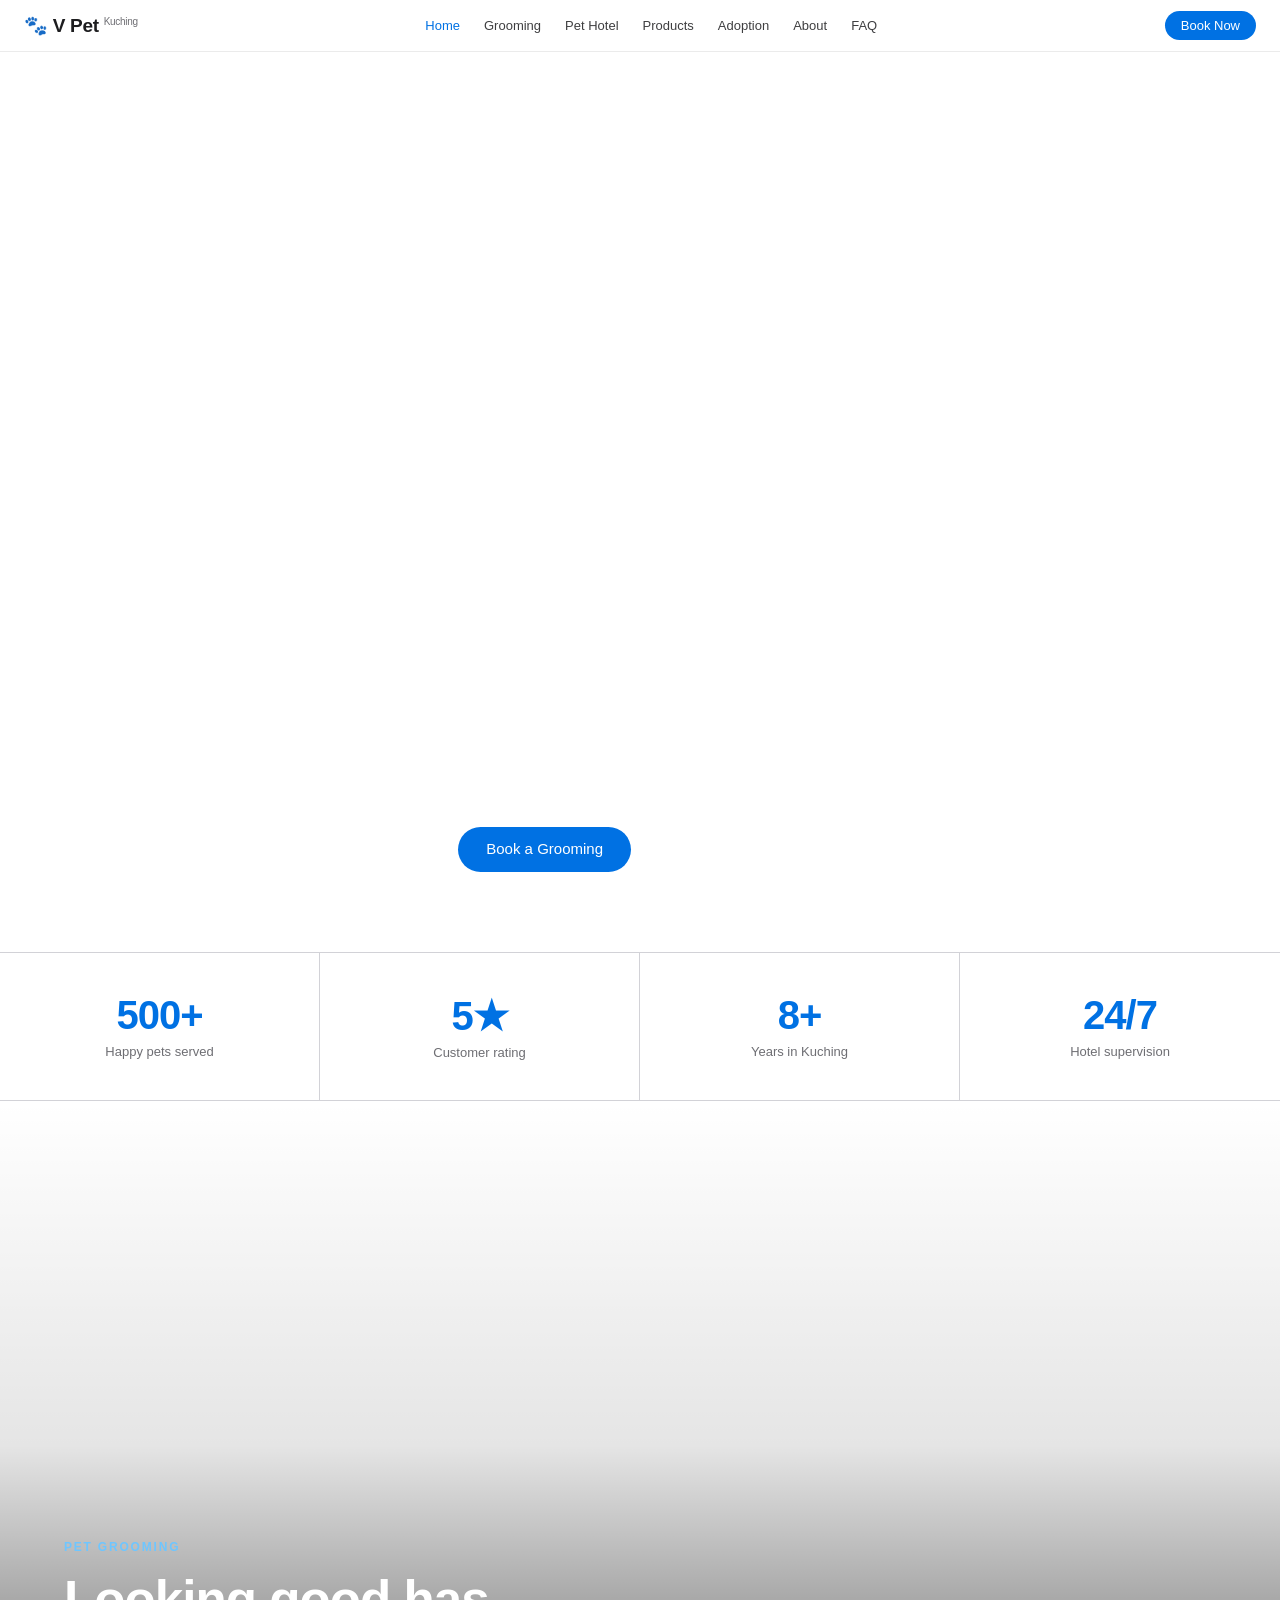
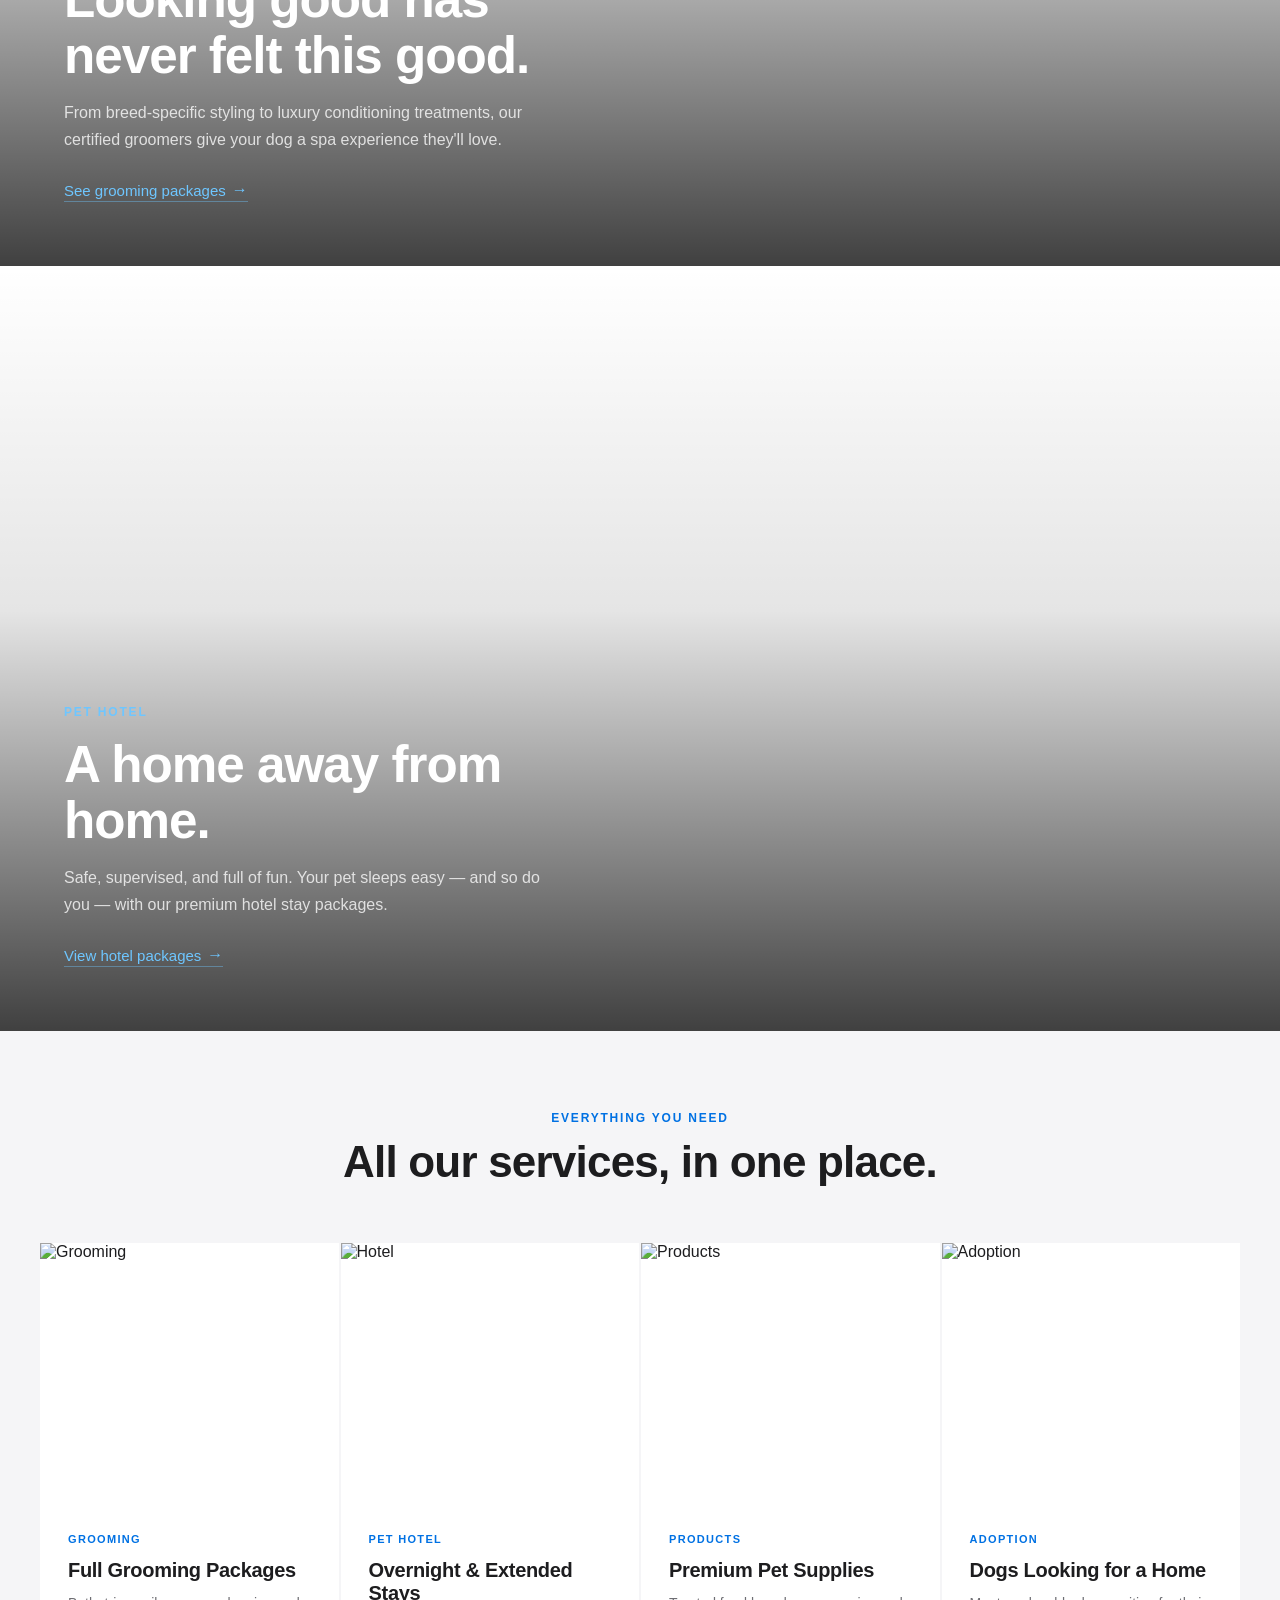
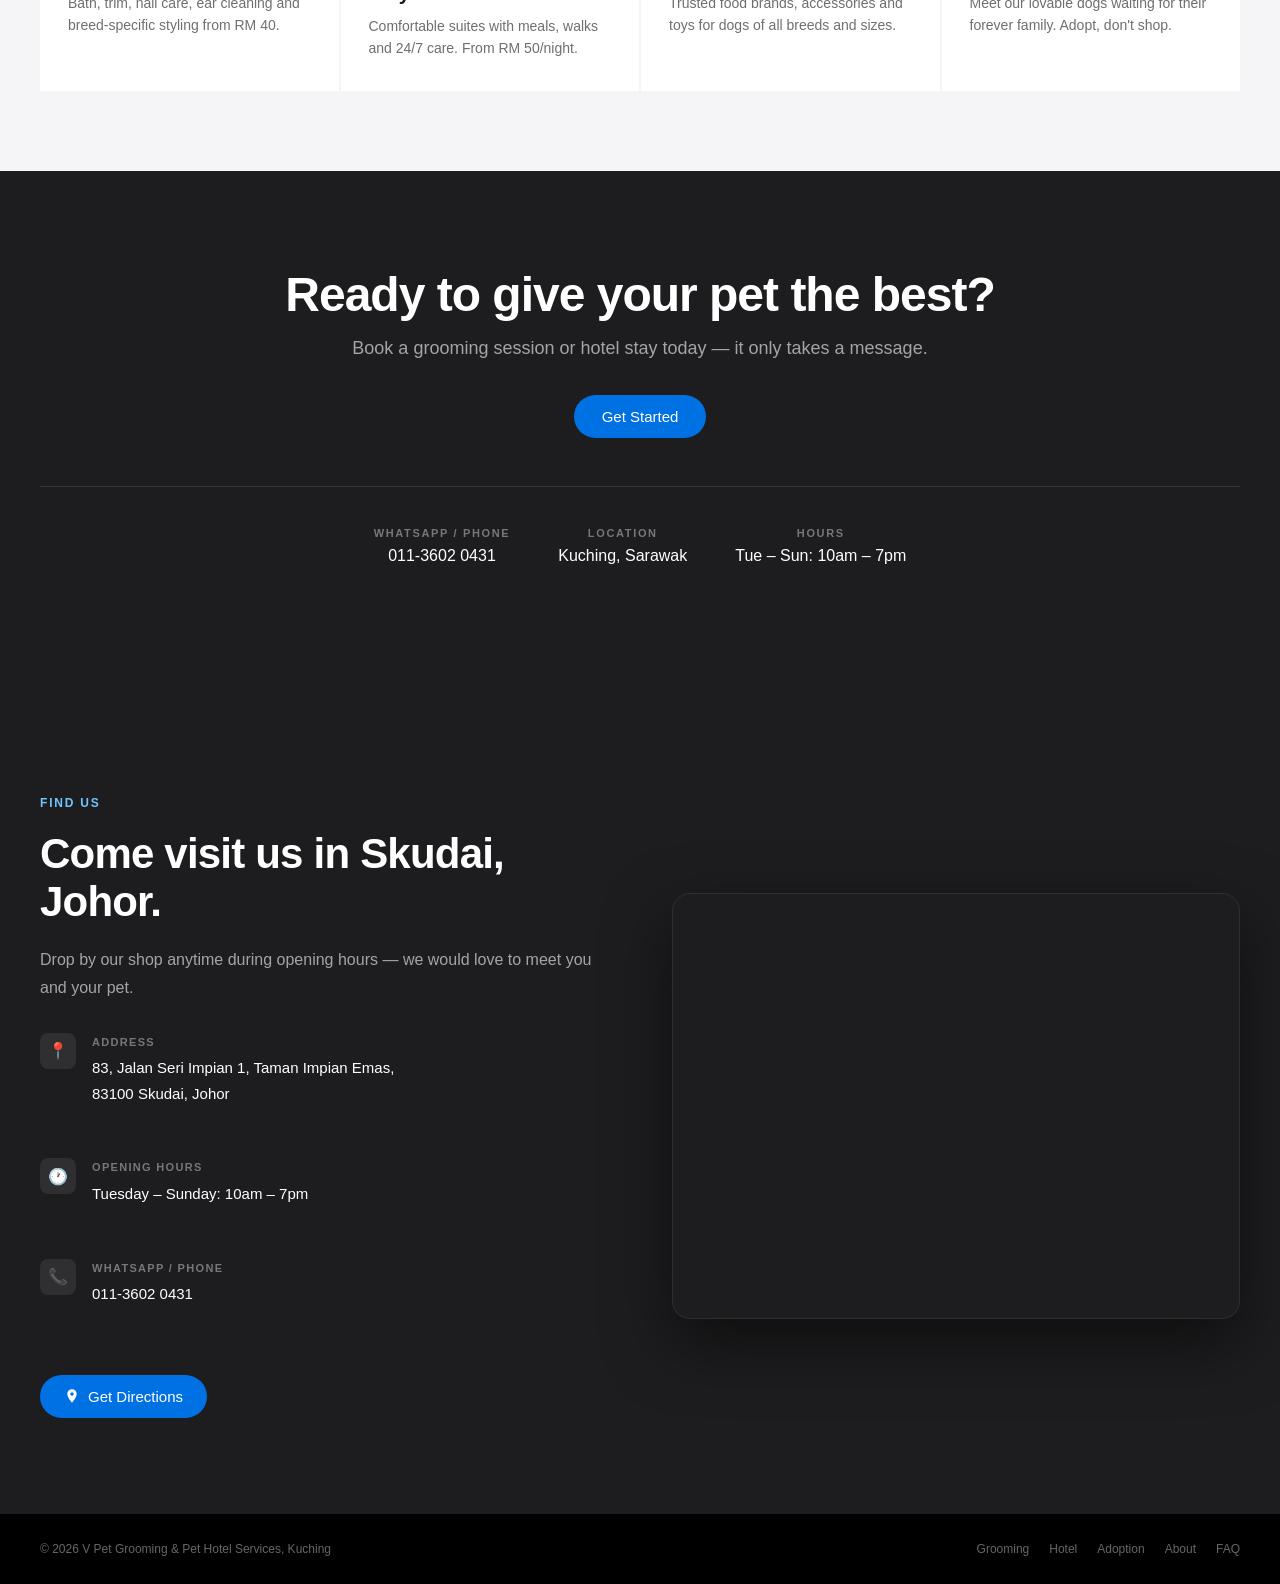
==== index.html @ 7e73fe81 "Website" ====
<!DOCTYPE html>
<html lang="en">
<head>
  <meta charset="UTF-8" />
  <meta name="viewport" content="width=device-width, initial-scale=1.0" />
  <title>V Pet — Grooming & Pet Hotel Services</title>
  <link rel="stylesheet" href="style.css" />
</head>
<body>

  <nav class="nav">
    <a href="index.html" class="nav-logo">🐾 V Pet <sup>Kuching</sup></a>
    <ul class="nav-links">
      <li><a href="index.html" class="active">Home</a></li>
      <li><a href="grooming.html">Grooming</a></li>
      <li><a href="hotel.html">Pet Hotel</a></li>
      <li><a href="products.html">Products</a></li>
      <li><a href="adoption.html">Adoption</a></li>
      <li><a href="about.html">About</a></li>
      <li><a href="faq.html">FAQ</a></li>
    </ul>
    <a href="grooming.html" class="nav-cta">Book Now</a>
    <button class="hamburger" id="hamburger" aria-label="Toggle menu" aria-expanded="false">
      <span></span><span></span><span></span>
    </button>
  </nav>

  <!-- HERO -->
  <section class="hero">
    <div class="hero-bg" style="background-image: url('https://images.unsplash.com/photo-1587300003388-59208cc962cb?w=1800&auto=format&fit=crop');"></div>
    <div class="hero-content">
      <p class="hero-eyebrow">V Pet Grooming & Pet Hotel — Kuching</p>
      <h1>Your Pet Deserves the Very Best.</h1>
      <p>Professional grooming, cozy hotel stays, and genuine love — all under one roof in Kuching, Sarawak.</p>
      <div class="hero-actions">
        <a href="grooming.html" class="btn-primary">Book a Grooming</a>
        <a href="hotel.html" class="btn-ghost">Explore Pet Hotel</a>
      </div>
    </div>
  </section>

  <!-- STATS -->
  <div class="stats">
    <div class="stat"><div class="stat-number">500+</div><div class="stat-label">Happy pets served</div></div>
    <div class="stat"><div class="stat-number">5★</div><div class="stat-label">Customer rating</div></div>
    <div class="stat"><div class="stat-number">8+</div><div class="stat-label">Years in Kuching</div></div>
    <div class="stat"><div class="stat-number">24/7</div><div class="stat-label">Hotel supervision</div></div>
  </div>

  <!-- BILLBOARD: Grooming -->
  <div class="billboard">
    <div class="billboard-bg" style="background-image: url('https://images.unsplash.com/photo-1583511655826-05700d52f4d9?w=1600&auto=format&fit=crop');"></div>
    <div class="billboard-overlay"></div>
    <div class="billboard-content">
      <p class="eyebrow">Pet Grooming</p>
      <h2>Looking good has never felt this good.</h2>
      <p>From breed-specific styling to luxury conditioning treatments, our certified groomers give your dog a spa experience they'll love.</p>
      <a href="grooming.html" class="btn-link">See grooming packages</a>
    </div>
  </div>

  <!-- BILLBOARD: Hotel -->
  <div class="billboard">
    <div class="billboard-bg" style="background-image: url('https://images.unsplash.com/photo-1548199973-03cce0bbc87b?w=1600&auto=format&fit=crop'); background-position: right center;"></div>
    <div class="billboard-overlay"></div>
    <div class="billboard-content">
      <p class="eyebrow">Pet Hotel</p>
      <h2>A home away from home.</h2>
      <p>Safe, supervised, and full of fun. Your pet sleeps easy — and so do you — with our premium hotel stay packages.</p>
      <a href="hotel.html" class="btn-link">View hotel packages</a>
    </div>
  </div>

  <!-- SERVICES TILES -->
  <div class="tile-section">
    <div class="tile-header">
      <p class="eyebrow">Everything You Need</p>
      <h2>All our services, in one place.</h2>
    </div>
    <div class="tile-grid max-w">
      <a href="grooming.html" class="tile">
        <img src="https://images.unsplash.com/photo-1596492784531-6e6eb5ea9993?w=600&auto=format&fit=crop" alt="Grooming" />
        <div class="tile-body">
          <p class="tag">Grooming</p>
          <h3>Full Grooming Packages</h3>
          <p>Bath, trim, nail care, ear cleaning and breed-specific styling from RM 40.</p>
        </div>
      </a>
      <a href="hotel.html" class="tile">
        <img src="https://images.unsplash.com/photo-1560743641-3914f2c45636?w=600&auto=format&fit=crop" alt="Hotel" />
        <div class="tile-body">
          <p class="tag">Pet Hotel</p>
          <h3>Overnight & Extended Stays</h3>
          <p>Comfortable suites with meals, walks and 24/7 care. From RM 50/night.</p>
        </div>
      </a>
      <a href="products.html" class="tile">
        <img src="https://images.unsplash.com/photo-1601758124510-52d02ddb7cbd?w=600&auto=format&fit=crop" alt="Products" />
        <div class="tile-body">
          <p class="tag">Products</p>
          <h3>Premium Pet Supplies</h3>
          <p>Trusted food brands, accessories and toys for dogs of all breeds and sizes.</p>
        </div>
      </a>
      <a href="adoption.html" class="tile">
        <img src="https://images.unsplash.com/photo-1518717758536-85ae29035b6d?w=600&auto=format&fit=crop" alt="Adoption" />
        <div class="tile-body">
          <p class="tag">Adoption</p>
          <h3>Dogs Looking for a Home</h3>
          <p>Meet our lovable dogs waiting for their forever family. Adopt, don't shop.</p>
        </div>
      </a>
    </div>
  </div>

  <!-- CTA -->
  <div class="cta-section">
    <h2>Ready to give your pet the best?</h2>
    <p>Book a grooming session or hotel stay today — it only takes a message.</p>
    <a href="grooming.html" class="btn-primary">Get Started</a>
    <div class="contact-row">
      <div class="contact-item"><p class="label">WhatsApp / Phone</p><p class="value">011-3602 0431</p></div>
      <div class="contact-item"><p class="label">Location</p><p class="value">Kuching, Sarawak</p></div>
      <div class="contact-item"><p class="label">Hours</p><p class="value">Tue – Sun: 10am – 7pm</p></div>
    </div>
  </div>

  <!-- LOCATION -->
  <section class="location-section">
    <div class="location-inner">
      <div class="location-text">
        <p class="eyebrow">Find Us</p>
        <h2>Come visit us in Skudai, Johor.</h2>
        <p>Drop by our shop anytime during opening hours — we would love to meet you and your pet.</p>
        <div class="location-details">
          <div class="location-detail">
            <div class="detail-icon">📍</div>
            <div>
              <p class="detail-label">Address</p>
              <p class="detail-value">83, Jalan Seri Impian 1, Taman Impian Emas,<br>83100 Skudai, Johor</p>
            </div>
          </div>
          <div class="location-detail">
            <div class="detail-icon">🕐</div>
            <div>
              <p class="detail-label">Opening Hours</p>
              <p class="detail-value">Tuesday – Sunday: 10am – 7pm</p>
            </div>
          </div>
          <div class="location-detail">
            <div class="detail-icon">📞</div>
            <div>
              <p class="detail-label">WhatsApp / Phone</p>
              <p class="detail-value">011-3602 0431</p>
            </div>
          </div>
        </div>
        <a href="https://www.google.com/maps/dir/?api=1&destination=83+Jalan+Seri+Impian+1+Taman+Impian+Emas+83100+Skudai+Johor" target="_blank" class="directions-btn">
          <svg viewBox="0 0 24 24" xmlns="http://www.w3.org/2000/svg"><path d="M12 2C8.13 2 5 5.13 5 9c0 5.25 7 13 7 13s7-7.75 7-13c0-3.87-3.13-7-7-7zm0 9.5c-1.38 0-2.5-1.12-2.5-2.5s1.12-2.5 2.5-2.5 2.5 1.12 2.5 2.5-1.12 2.5-2.5 2.5z"/></svg>
          Get Directions
        </a>
      </div>
      <div class="map-container">
        <iframe
          src="https://maps.google.com/maps?q=83+Jalan+Seri+Impian+1,+Taman+Impian+Emas,+83100+Skudai,+Johor&output=embed&z=16"
          allowfullscreen
          loading="lazy"
          referrerpolicy="no-referrer-when-downgrade"
          title="V Pet location map">
        </iframe>
      </div>
    </div>
  </section>


  <footer>
    <p>© 2026 V Pet Grooming & Pet Hotel Services, Kuching</p>
    <div class="footer-links">
      <a href="grooming.html">Grooming</a>
      <a href="hotel.html">Hotel</a>
      <a href="adoption.html">Adoption</a>
      <a href="about.html">About</a>
      <a href="faq.html">FAQ</a>
    </div>
  </footer>


  <!-- Mobile Menu -->
  <div class="mobile-menu" id="mobileMenu">
    <a href="index.html" class="active">Home</a>
    <a href="grooming.html">Grooming</a>
    <a href="hotel.html">Pet Hotel</a>
    <a href="products.html">Products</a>
    <a href="adoption.html">Adoption</a>
    <a href="about.html">About</a>
    <a href="faq.html">FAQ</a>
    <a href="https://wa.me/601136020431" target="_blank" class="mobile-cta">Book Now</a>
  </div>

  <script>
    const hamburger = document.getElementById("hamburger");
    const mobileMenu = document.getElementById("mobileMenu");
    hamburger.addEventListener("click", () => {
      const isOpen = mobileMenu.classList.toggle("open");
      hamburger.classList.toggle("open");
      hamburger.setAttribute("aria-expanded", isOpen);
      document.body.style.overflow = isOpen ? "hidden" : "";
    });
    // Close on link click
    mobileMenu.querySelectorAll("a").forEach(link => {
      link.addEventListener("click", () => {
        mobileMenu.classList.remove("open");
        hamburger.classList.remove("open");
        hamburger.setAttribute("aria-expanded", false);
        document.body.style.overflow = "";
      });
    });
  </script>
</body>
</html>
---- style.css ----
/* ── Reset & Base ── */
*, *::before, *::after { margin: 0; padding: 0; box-sizing: border-box; }

:root {
  --black:   #1D1D1F;
  --white:   #FFFFFF;
  --grey:    #6E6E73;
  --light:   #F5F5F7;
  --blue:    #0071E3;
  --blue-dk: #0077ED;
  --border:  #D2D2D7;
  --font: -apple-system, BlinkMacSystemFont, 'SF Pro Display', 'Segoe UI', sans-serif;
}

html { scroll-behavior: smooth; }

body {
  font-family: var(--font);
  color: var(--black);
  background: var(--white);
  -webkit-font-smoothing: antialiased;
}

img { display: block; width: 100%; }
a { text-decoration: none; color: inherit; }

/* ── Navbar ── */
.nav {
  position: sticky; top: 0; z-index: 200;
  height: 52px;
  background: rgba(255,255,255,0.85);
  backdrop-filter: saturate(180%) blur(20px);
  -webkit-backdrop-filter: saturate(180%) blur(20px);
  border-bottom: 1px solid rgba(0,0,0,0.08);
  display: flex; align-items: center; justify-content: space-between;
  padding: 0 24px;
}
.nav-logo {
  font-size: 19px; font-weight: 600; letter-spacing: -0.3px;
  color: var(--black);
}
.nav-logo sup { font-size: 10px; font-weight: 400; color: var(--grey); vertical-align: super; }
.nav-links { display: flex; gap: 0; list-style: none; }
.nav-links a {
  font-size: 13px; color: var(--black); padding: 0 12px; height: 52px;
  display: flex; align-items: center; opacity: 0.85;
  transition: opacity 0.15s;
}
.nav-links a:hover { opacity: 1; }
.nav-links a.active { color: var(--blue); opacity: 1; }
.nav-cta {
  font-size: 13px; background: var(--blue); color: white;
  padding: 7px 16px; border-radius: 20px; font-weight: 500;
  transition: background 0.2s;
}
.nav-cta:hover { background: var(--blue-dk); }

/* ── Hero ── */
.hero {
  position: relative; height: 100vh; min-height: 600px;
  display: flex; flex-direction: column;
  align-items: center; justify-content: flex-end;
  text-align: center; overflow: hidden;
  padding-bottom: 80px;
}
.hero-bg {
  position: absolute; inset: 0;
  background-size: cover; background-position: center;
  filter: brightness(0.42);
  transition: transform 8s ease;
}
.hero:hover .hero-bg { transform: scale(1.03); }
.hero-content { position: relative; z-index: 2; max-width: 800px; padding: 0 24px; }
.hero-eyebrow {
  font-size: 13px; font-weight: 600; letter-spacing: 0.12em;
  text-transform: uppercase; color: #6EC6FF; margin-bottom: 18px;
}
.hero h1 {
  font-size: clamp(40px, 6vw, 72px);
  font-weight: 700; letter-spacing: -1.5px; line-height: 1.05;
  color: white; margin-bottom: 18px;
}
.hero p {
  font-size: clamp(16px, 2vw, 21px); color: rgba(255,255,255,0.75);
  line-height: 1.5; margin-bottom: 36px; font-weight: 300;
}
.hero-actions { display: flex; gap: 16px; justify-content: center; flex-wrap: wrap; }
.btn-primary {
  font-size: 15px; font-weight: 500;
  background: var(--blue); color: white;
  padding: 13px 28px; border-radius: 30px;
  transition: background 0.2s, transform 0.15s;
  display: inline-block;
}
.btn-primary:hover { background: var(--blue-dk); transform: scale(1.02); }
.btn-ghost {
  font-size: 15px; font-weight: 500;
  background: rgba(255,255,255,0.15);
  backdrop-filter: blur(10px);
  border: 1px solid rgba(255,255,255,0.3);
  color: white; padding: 13px 28px; border-radius: 30px;
  transition: background 0.2s;
  display: inline-block;
}
.btn-ghost:hover { background: rgba(255,255,255,0.25); }

/* ── Billboard sections (Apple-style full-bleed feature) ── */
.billboard {
  position: relative; height: 85vh; min-height: 520px;
  display: flex; align-items: flex-end;
  overflow: hidden;
}
.billboard-bg {
  position: absolute; inset: 0;
  background-size: cover; background-position: center;
}
.billboard-overlay {
  position: absolute; inset: 0;
  background: linear-gradient(to top, rgba(0,0,0,0.75) 0%, rgba(0,0,0,0.1) 55%, transparent 100%);
}
.billboard-content {
  position: relative; z-index: 2;
  padding: 64px 64px; color: white; max-width: 620px;
}
.billboard-content .eyebrow {
  font-size: 12px; font-weight: 600; letter-spacing: 0.15em;
  text-transform: uppercase; color: #6EC6FF; margin-bottom: 14px;
}
.billboard-content h2 {
  font-size: clamp(32px, 4vw, 52px);
  font-weight: 700; letter-spacing: -1px; line-height: 1.1;
  margin-bottom: 16px;
}
.billboard-content p {
  font-size: 16px; color: rgba(255,255,255,0.78);
  line-height: 1.65; margin-bottom: 28px; font-weight: 300;
}
.btn-link {
  font-size: 15px; color: #6EC6FF; font-weight: 500;
  display: inline-flex; align-items: center; gap: 6px;
  border-bottom: 1px solid rgba(110,198,255,0.4);
  padding-bottom: 2px;
  transition: color 0.15s;
}
.btn-link:hover { color: white; border-color: rgba(255,255,255,0.5); }
.btn-link::after { content: '→'; font-size: 16px; }

/* ── Stat strip ── */
.stats {
  display: grid; grid-template-columns: repeat(4, 1fr);
  border-top: 1px solid var(--border);
  border-bottom: 1px solid var(--border);
}
.stat {
  padding: 40px 24px; text-align: center;
  border-right: 1px solid var(--border);
}
.stat:last-child { border-right: none; }
.stat-number {
  font-size: 40px; font-weight: 700; letter-spacing: -1px;
  color: var(--blue); margin-bottom: 6px;
}
.stat-label { font-size: 13px; color: var(--grey); }

/* ── Services tiled grid ── */
.tile-section { background: var(--light); padding: 80px 24px; }
.tile-header { text-align: center; margin-bottom: 56px; }
.tile-header .eyebrow {
  font-size: 12px; font-weight: 600; letter-spacing: 0.15em;
  text-transform: uppercase; color: var(--blue); margin-bottom: 12px;
}
.tile-header h2 {
  font-size: clamp(28px, 4vw, 44px); font-weight: 700;
  letter-spacing: -0.8px; color: var(--black);
}
.tile-grid {
  display: grid;
  grid-template-columns: repeat(auto-fit, minmax(260px, 1fr));
  gap: 2px; max-width: 1200px; margin: 0 auto;
}
.tile {
  background: var(--white); overflow: hidden;
  transition: transform 0.25s; cursor: pointer;
  display: block; color: inherit;
}
.tile:hover { transform: scale(1.01); z-index: 2; position: relative; }
.tile img { height: 260px; object-fit: cover; }
.tile-body { padding: 28px 28px 32px; }
.tile-body .tag {
  font-size: 11px; font-weight: 600; letter-spacing: 0.12em;
  text-transform: uppercase; color: var(--blue); margin-bottom: 10px;
}
.tile-body h3 {
  font-size: 20px; font-weight: 600; letter-spacing: -0.3px;
  margin-bottom: 10px; color: var(--black);
}
.tile-body p { font-size: 14px; color: var(--grey); line-height: 1.6; }

/* ── Pricing ── */
.pricing-section { padding: 96px 24px; background: var(--white); }
.pricing-section .section-header { text-align: center; margin-bottom: 56px; }
.pricing-section .eyebrow {
  font-size: 12px; font-weight: 600; letter-spacing: 0.15em;
  text-transform: uppercase; color: var(--blue); margin-bottom: 12px;
}
.pricing-section h2 {
  font-size: clamp(28px, 4vw, 44px); font-weight: 700;
  letter-spacing: -0.8px;
}
.pricing-section p.sub {
  font-size: 17px; color: var(--grey); margin-top: 10px; font-weight: 300;
}
.pricing-grid {
  display: grid; grid-template-columns: repeat(auto-fit, minmax(260px, 1fr));
  gap: 1px; background: var(--border);
  border: 1px solid var(--border);
  border-radius: 18px; overflow: hidden;
  max-width: 960px; margin: 0 auto;
}
.pricing-card {
  background: var(--white); padding: 40px 36px;
}
.pricing-card.featured { background: var(--black); color: white; }
.pricing-card .plan-name {
  font-size: 13px; font-weight: 600; letter-spacing: 0.08em;
  text-transform: uppercase; color: var(--blue); margin-bottom: 8px;
}
.pricing-card.featured .plan-name { color: #6EC6FF; }
.pricing-card .price {
  font-size: 44px; font-weight: 700; letter-spacing: -1.5px;
  margin: 12px 0 4px;
}
.pricing-card .price-note {
  font-size: 13px; color: var(--grey); margin-bottom: 28px;
}
.pricing-card.featured .price-note { color: rgba(255,255,255,0.5); }
.pricing-card hr { border: none; border-top: 1px solid var(--border); margin-bottom: 24px; }
.pricing-card.featured hr { border-color: rgba(255,255,255,0.12); }
.pricing-card ul { list-style: none; display: flex; flex-direction: column; gap: 12px; }
.pricing-card li { font-size: 14px; color: var(--grey); display: flex; gap: 10px; align-items: flex-start; }
.pricing-card.featured li { color: rgba(255,255,255,0.7); }
.pricing-card li::before { content: '✓'; color: var(--blue); font-weight: 700; flex-shrink: 0; }
.pricing-card.featured li::before { color: #6EC6FF; }

/* ── Pet cards (adoption) ── */
.pet-section { padding: 96px 24px; background: var(--light); }
.pets-grid {
  display: grid; grid-template-columns: repeat(auto-fill, minmax(260px, 1fr));
  gap: 24px; max-width: 1200px; margin: 0 auto;
}
.pet-card {
  background: var(--white); border-radius: 18px; overflow: hidden;
  box-shadow: 0 2px 20px rgba(0,0,0,0.07);
  transition: transform 0.2s, box-shadow 0.2s;
}
.pet-card:hover { transform: translateY(-6px); box-shadow: 0 12px 40px rgba(0,0,0,0.12); }
.pet-card img { height: 240px; object-fit: cover; }
.pet-card-body { padding: 22px 24px 28px; }
.pet-card-body .breed {
  font-size: 11px; font-weight: 600; letter-spacing: 0.12em;
  text-transform: uppercase; color: var(--blue); margin-bottom: 6px;
}
.pet-card-body h3 { font-size: 20px; font-weight: 600; letter-spacing: -0.3px; margin-bottom: 8px; }
.pet-card-body p { font-size: 14px; color: var(--grey); line-height: 1.55; margin-bottom: 20px; }
.adopt-link {
  font-size: 14px; color: var(--blue); font-weight: 500;
  display: inline-flex; align-items: center; gap: 5px;
}
.adopt-link::after { content: '→'; }
.adopt-link:hover { color: var(--blue-dk); }

/* ── Products ── */
.products-section { padding: 96px 24px; }
.products-grid {
  display: grid; grid-template-columns: repeat(auto-fill, minmax(220px, 1fr));
  gap: 24px; max-width: 1200px; margin: 0 auto;
}
.product-card {
  border-radius: 16px; overflow: hidden;
  border: 1px solid var(--border);
  transition: box-shadow 0.2s, transform 0.2s;
}
.product-card:hover { transform: translateY(-4px); box-shadow: 0 8px 30px rgba(0,0,0,0.1); }
.product-card img { height: 200px; object-fit: cover; }
.product-body { padding: 18px 20px 24px; background: var(--white); }
.product-body .category {
  font-size: 11px; font-weight: 600; letter-spacing: 0.12em;
  text-transform: uppercase; color: var(--blue); margin-bottom: 6px;
}
.product-body h3 { font-size: 16px; font-weight: 600; margin-bottom: 4px; }
.product-body .product-desc { font-size: 13px; color: var(--grey); margin-bottom: 12px; }
.product-body .product-price { font-size: 17px; font-weight: 700; color: var(--black); }

/* ── About ── */
.about-split {
  display: grid; grid-template-columns: 1fr 1fr;
  min-height: 600px;
}
.about-img { overflow: hidden; }
.about-img img { height: 100%; object-fit: cover; }
.about-text-block {
  padding: 80px 64px; display: flex;
  flex-direction: column; justify-content: center;
  background: var(--black); color: white;
}
.about-text-block .eyebrow {
  font-size: 12px; font-weight: 600; letter-spacing: 0.15em;
  text-transform: uppercase; color: #6EC6FF; margin-bottom: 16px;
}
.about-text-block h2 {
  font-size: clamp(28px, 3vw, 42px); font-weight: 700;
  letter-spacing: -0.8px; line-height: 1.15; margin-bottom: 20px;
}
.about-text-block p {
  font-size: 16px; color: rgba(255,255,255,0.65);
  line-height: 1.7; margin-bottom: 14px; font-weight: 300;
}

/* ── Values ── */
.values-grid {
  display: grid; grid-template-columns: repeat(auto-fit, minmax(220px, 1fr));
  gap: 0; max-width: 100%;
}
.value-item {
  padding: 52px 40px; border-right: 1px solid var(--border);
  border-bottom: 1px solid var(--border);
}
.value-item:nth-child(4n) { border-right: none; }
.value-icon { font-size: 28px; margin-bottom: 16px; }
.value-item h3 { font-size: 17px; font-weight: 600; margin-bottom: 10px; letter-spacing: -0.2px; }
.value-item p { font-size: 14px; color: var(--grey); line-height: 1.6; }

/* ── Page hero (inner pages) ── */
.page-hero {
  background: var(--black); padding: 96px 40px 80px;
  text-align: center;
}
.page-hero .eyebrow {
  font-size: 12px; font-weight: 600; letter-spacing: 0.15em;
  text-transform: uppercase; color: #6EC6FF; margin-bottom: 16px;
}
.page-hero h1 {
  font-size: clamp(36px, 5vw, 64px); font-weight: 700;
  letter-spacing: -1.5px; color: white; line-height: 1.05; margin-bottom: 16px;
}
.page-hero p { font-size: 18px; color: rgba(255,255,255,0.6); font-weight: 300; }

/* ── Section header ── */
.section-header { text-align: center; margin-bottom: 56px; }
.section-header .eyebrow {
  font-size: 12px; font-weight: 600; letter-spacing: 0.15em;
  text-transform: uppercase; color: var(--blue); margin-bottom: 12px;
}
.section-header h2 {
  font-size: clamp(28px, 4vw, 44px); font-weight: 700;
  letter-spacing: -0.8px; color: var(--black);
}
.section-header p { font-size: 17px; color: var(--grey); margin-top: 10px; font-weight: 300; }

/* ── Contact / CTA ── */
.cta-section {
  background: var(--black); padding: 96px 40px;
  text-align: center; color: white;
}
.cta-section h2 {
  font-size: clamp(28px, 4vw, 48px); font-weight: 700;
  letter-spacing: -1px; margin-bottom: 16px;
}
.cta-section p { font-size: 18px; color: rgba(255,255,255,0.6); margin-bottom: 36px; font-weight: 300; }
.contact-row {
  display: flex; justify-content: center; gap: 48px;
  flex-wrap: wrap; margin-top: 48px;
  border-top: 1px solid rgba(255,255,255,0.1); padding-top: 40px;
}
.contact-item { text-align: center; }
.contact-item .label {
  font-size: 11px; font-weight: 600; letter-spacing: 0.15em;
  text-transform: uppercase; color: rgba(255,255,255,0.4); margin-bottom: 8px;
}
.contact-item .value { font-size: 16px; color: white; font-weight: 500; }

/* ── Footer ── */
footer {
  background: #000; padding: 28px 40px;
  display: flex; justify-content: space-between; align-items: center;
  flex-wrap: wrap; gap: 12px;
}
footer p { font-size: 12px; color: rgba(255,255,255,0.4); }
.footer-links { display: flex; gap: 20px; }
.footer-links a { font-size: 12px; color: rgba(255,255,255,0.4); transition: color 0.15s; }
.footer-links a:hover { color: rgba(255,255,255,0.7); }

/* ── Utility ── */
.pad-section { padding: 96px 40px; }
.max-w { max-width: 1200px; margin: 0 auto; }
.bg-light { background: var(--light); }

/* ── Responsive ── */
@media (max-width: 900px) {
  .stats { grid-template-columns: repeat(2,1fr); }
  .stat:nth-child(2) { border-right: none; }
  .stat:nth-child(3) { border-right: 1px solid var(--border); }
  .about-split { grid-template-columns: 1fr; }
  .about-img { height: 340px; }
  .about-text-block { padding: 56px 32px; }
  .billboard-content { padding: 40px 32px; }
  .nav-links { display: none; }
}
@media (max-width: 600px) {
  .stats { grid-template-columns: 1fr 1fr; }
  .hero h1 { font-size: 36px; }
  .page-hero { padding: 64px 24px 56px; }
  .pad-section { padding: 64px 24px; }
  .value-item { border-right: none; }
}

/* ── Location Section ── */
.location-section {
  background: var(--black);
  padding: 96px 40px;
  color: white;
}
.location-inner {
  max-width: 1200px;
  margin: 0 auto;
  display: grid;
  grid-template-columns: 1fr 1fr;
  gap: 64px;
  align-items: center;
}
.location-text .eyebrow {
  font-size: 12px; font-weight: 600; letter-spacing: 0.15em;
  text-transform: uppercase; color: #6EC6FF; margin-bottom: 16px;
}
.location-text h2 {
  font-size: clamp(28px, 3.5vw, 42px);
  font-weight: 700; letter-spacing: -0.8px;
  line-height: 1.15; margin-bottom: 20px;
}
.location-text p {
  font-size: 16px; color: rgba(255,255,255,0.6);
  line-height: 1.7; font-weight: 300; margin-bottom: 32px;
}
.location-details {
  display: flex; flex-direction: column; gap: 20px;
  margin-bottom: 36px;
}
.location-detail {
  display: flex; gap: 16px; align-items: flex-start;
}
.location-detail .detail-icon {
  width: 36px; height: 36px;
  background: rgba(255,255,255,0.08);
  border-radius: 8px;
  display: flex; align-items: center; justify-content: center;
  font-size: 16px; flex-shrink: 0;
}
.location-detail .detail-label {
  font-size: 11px; font-weight: 600; letter-spacing: 0.12em;
  text-transform: uppercase; color: rgba(255,255,255,0.4);
  margin-bottom: 4px;
}
.location-detail .detail-value {
  font-size: 15px; color: white; font-weight: 400;
}
.directions-btn {
  display: inline-flex; align-items: center; gap: 8px;
  background: var(--blue); color: white;
  padding: 13px 24px; border-radius: 30px;
  font-size: 15px; font-weight: 500;
  transition: background 0.2s, transform 0.15s;
}
.directions-btn:hover { background: var(--blue-dk); transform: scale(1.02); }
.directions-btn svg { width: 16px; height: 16px; fill: white; }
.map-container {
  border-radius: 18px;
  overflow: hidden;
  box-shadow: 0 24px 64px rgba(0,0,0,0.5);
  aspect-ratio: 4/3;
  border: 1px solid rgba(255,255,255,0.08);
}
.map-container iframe {
  width: 100%; height: 100%;
  border: none; display: block;
}

@media (max-width: 900px) {
  .location-inner { grid-template-columns: 1fr; gap: 40px; }
  .location-section { padding: 64px 24px; }
}

/* ── Mobile Hamburger Menu ── */
.hamburger {
  display: none;
  flex-direction: column;
  justify-content: center;
  gap: 5px;
  background: none;
  border: none;
  cursor: pointer;
  padding: 4px;
  z-index: 300;
}
.hamburger span {
  display: block;
  width: 22px;
  height: 2px;
  background: var(--black);
  border-radius: 2px;
  transition: transform 0.3s ease, opacity 0.3s ease;
  transform-origin: center;
}
.hamburger.open span:nth-child(1) { transform: translateY(7px) rotate(45deg); }
.hamburger.open span:nth-child(2) { opacity: 0; }
.hamburger.open span:nth-child(3) { transform: translateY(-7px) rotate(-45deg); }

.mobile-menu {
  display: none;
  position: fixed;
  inset: 52px 0 0 0;
  background: rgba(255,255,255,0.97);
  backdrop-filter: saturate(180%) blur(20px);
  -webkit-backdrop-filter: saturate(180%) blur(20px);
  z-index: 199;
  flex-direction: column;
  padding: 32px 28px;
  gap: 0;
  overflow-y: auto;
  transform: translateY(-16px);
  opacity: 0;
  transition: transform 0.3s ease, opacity 0.3s ease;
  pointer-events: none;
}
.mobile-menu.open {
  display: flex;
  transform: translateY(0);
  opacity: 1;
  pointer-events: all;
}
.mobile-menu a {
  font-size: 20px;
  font-weight: 500;
  color: var(--black);
  padding: 16px 0;
  border-bottom: 1px solid var(--border);
  letter-spacing: -0.3px;
  display: block;
  transition: color 0.15s;
}
.mobile-menu a:last-child { border-bottom: none; }
.mobile-menu a:hover { color: var(--blue); }
.mobile-menu a.active { color: var(--blue); }
.mobile-menu .mobile-cta {
  margin-top: 28px;
  background: var(--blue);
  color: white !important;
  text-align: center;
  padding: 14px 28px !important;
  border-radius: 30px;
  border-bottom: none !important;
  font-size: 16px !important;
}
.mobile-menu .mobile-cta:hover { background: var(--blue-dk); color: white !important; }

@media (max-width: 900px) {
  .nav-links { display: none; }
  .nav-cta { display: none; }
  .hamburger { display: flex; }
}
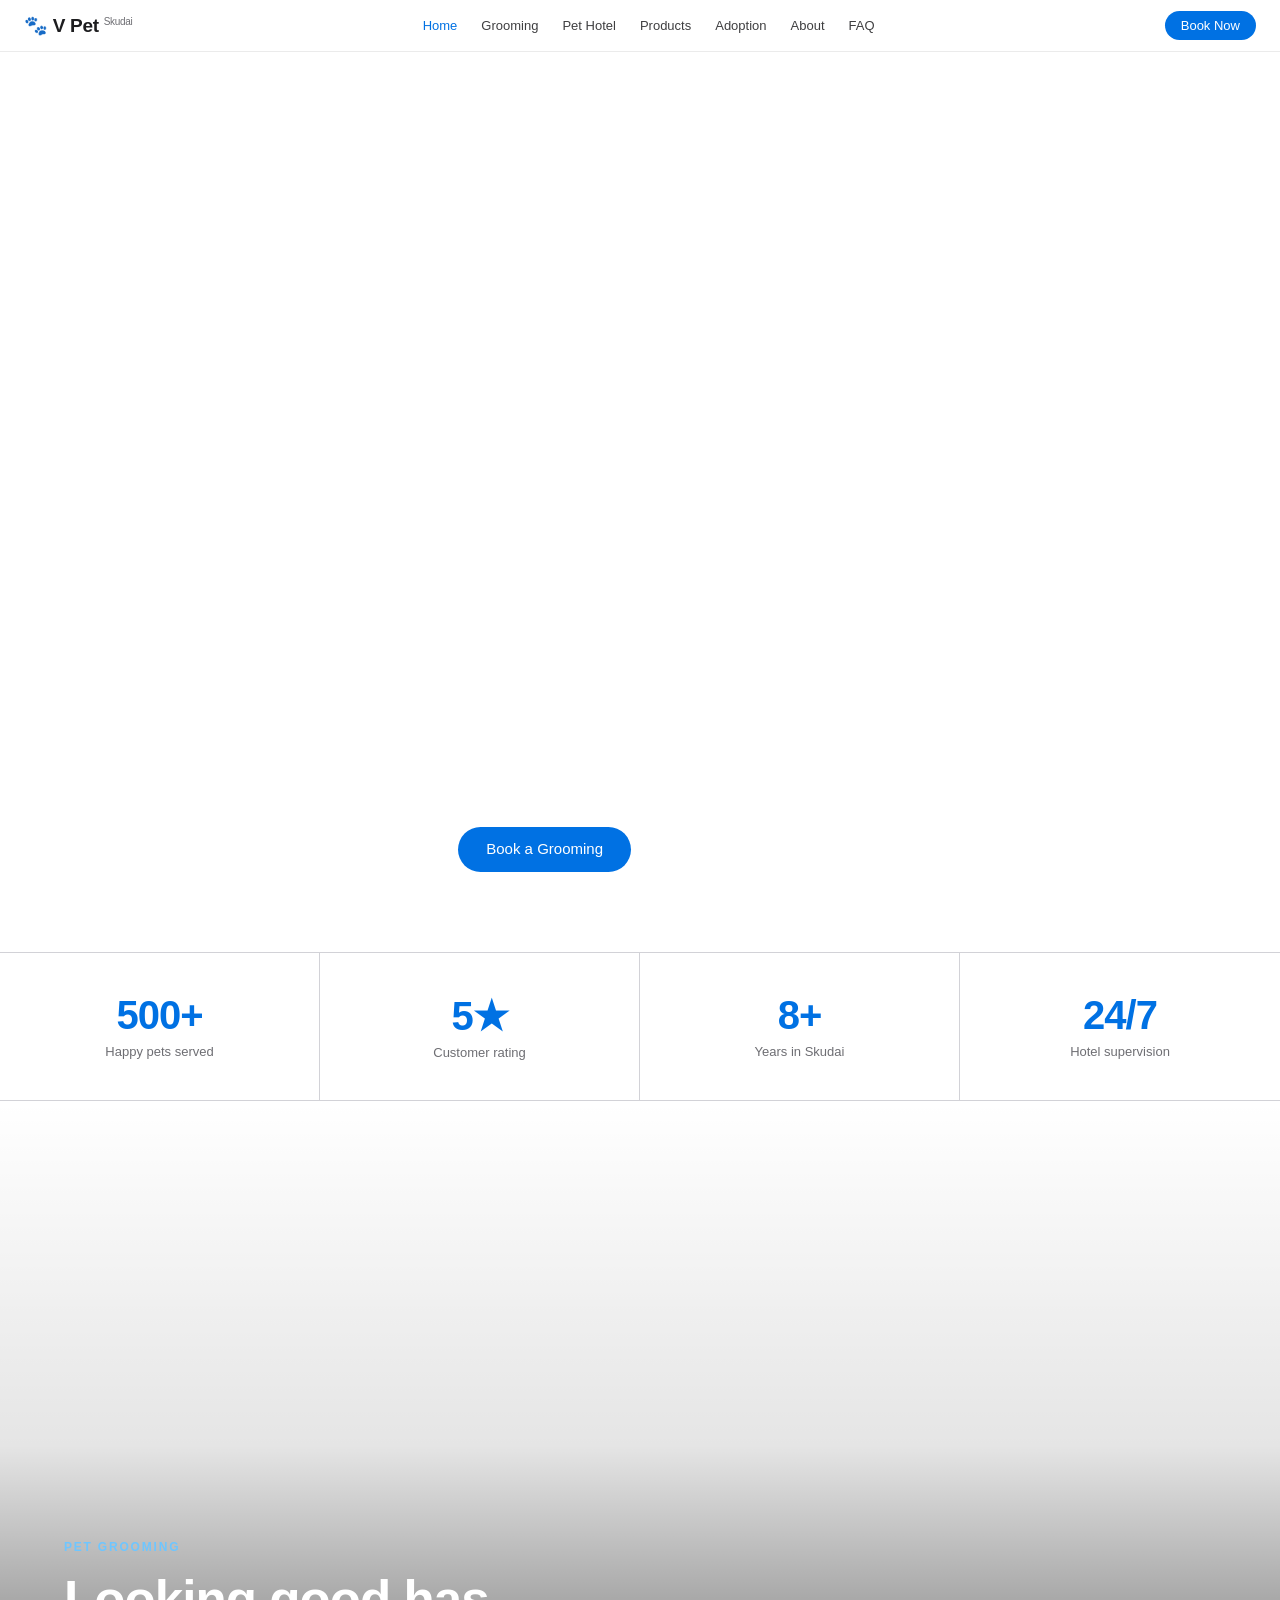
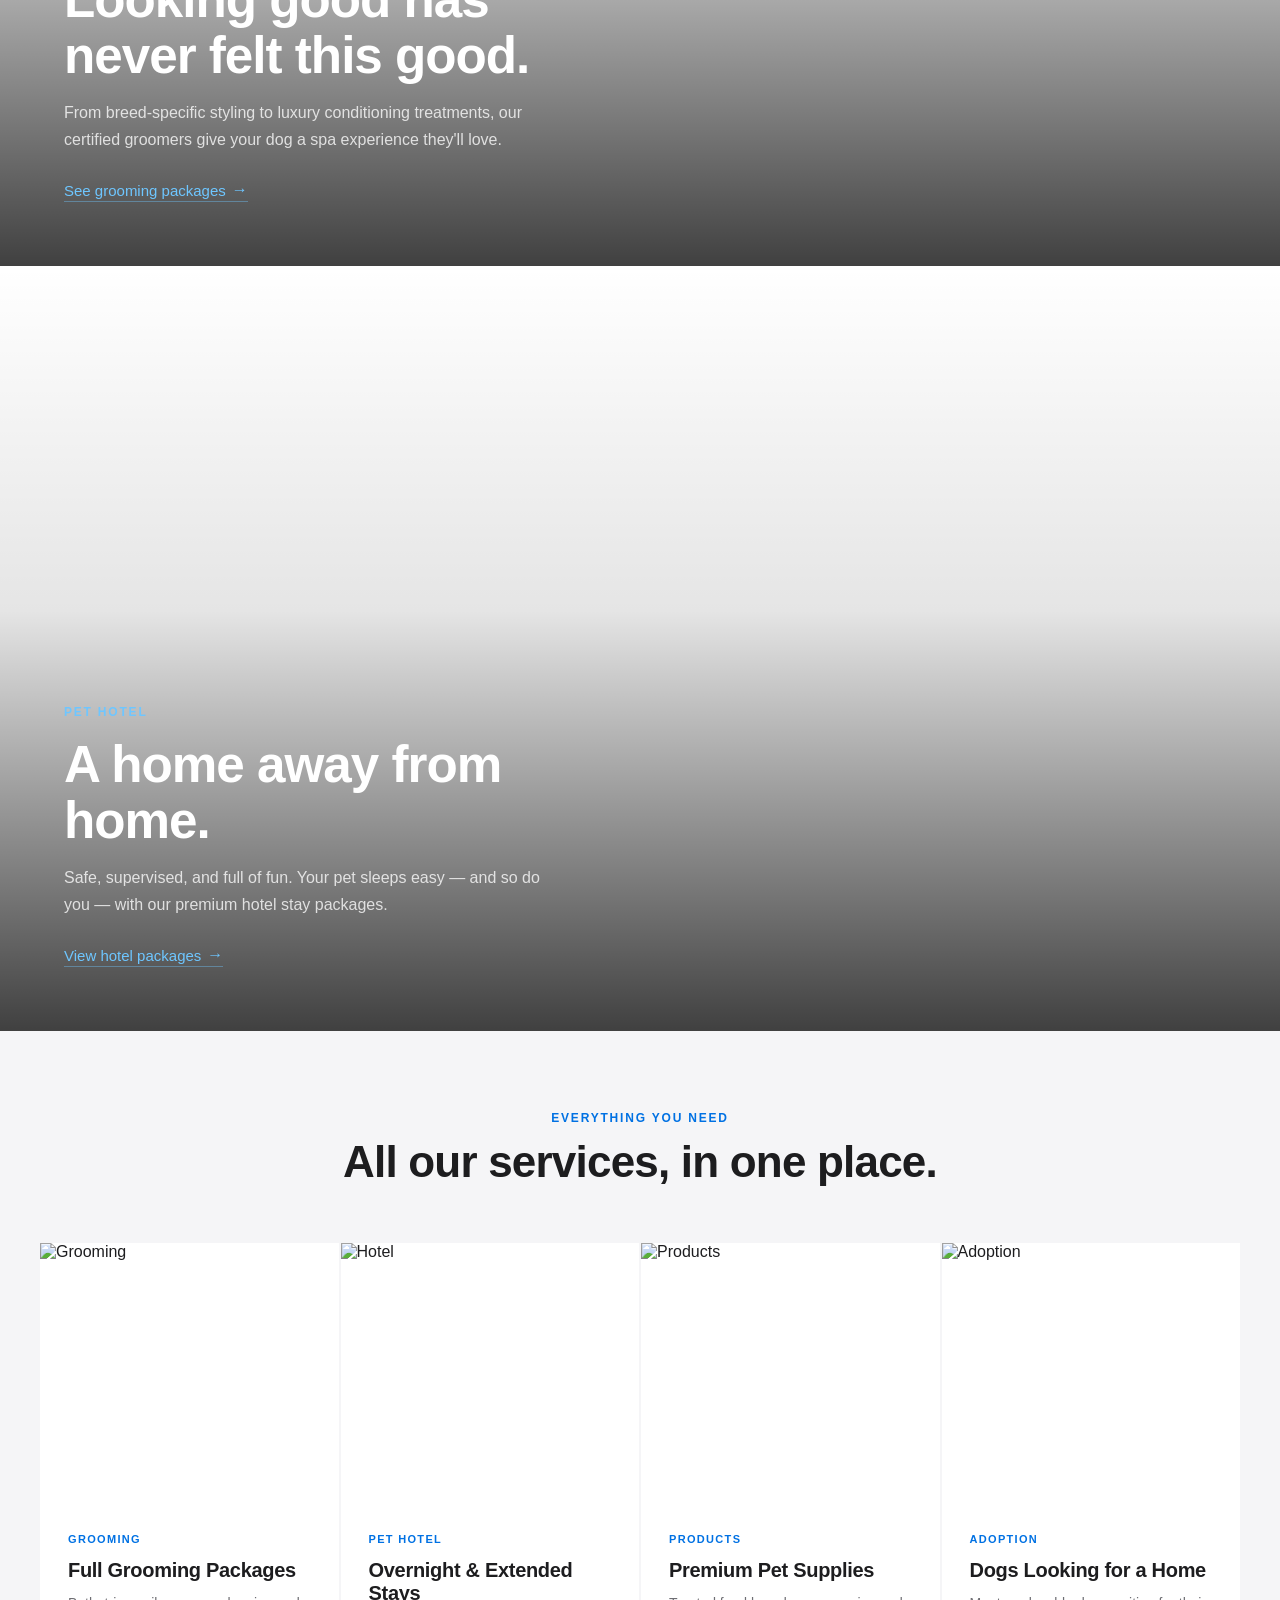
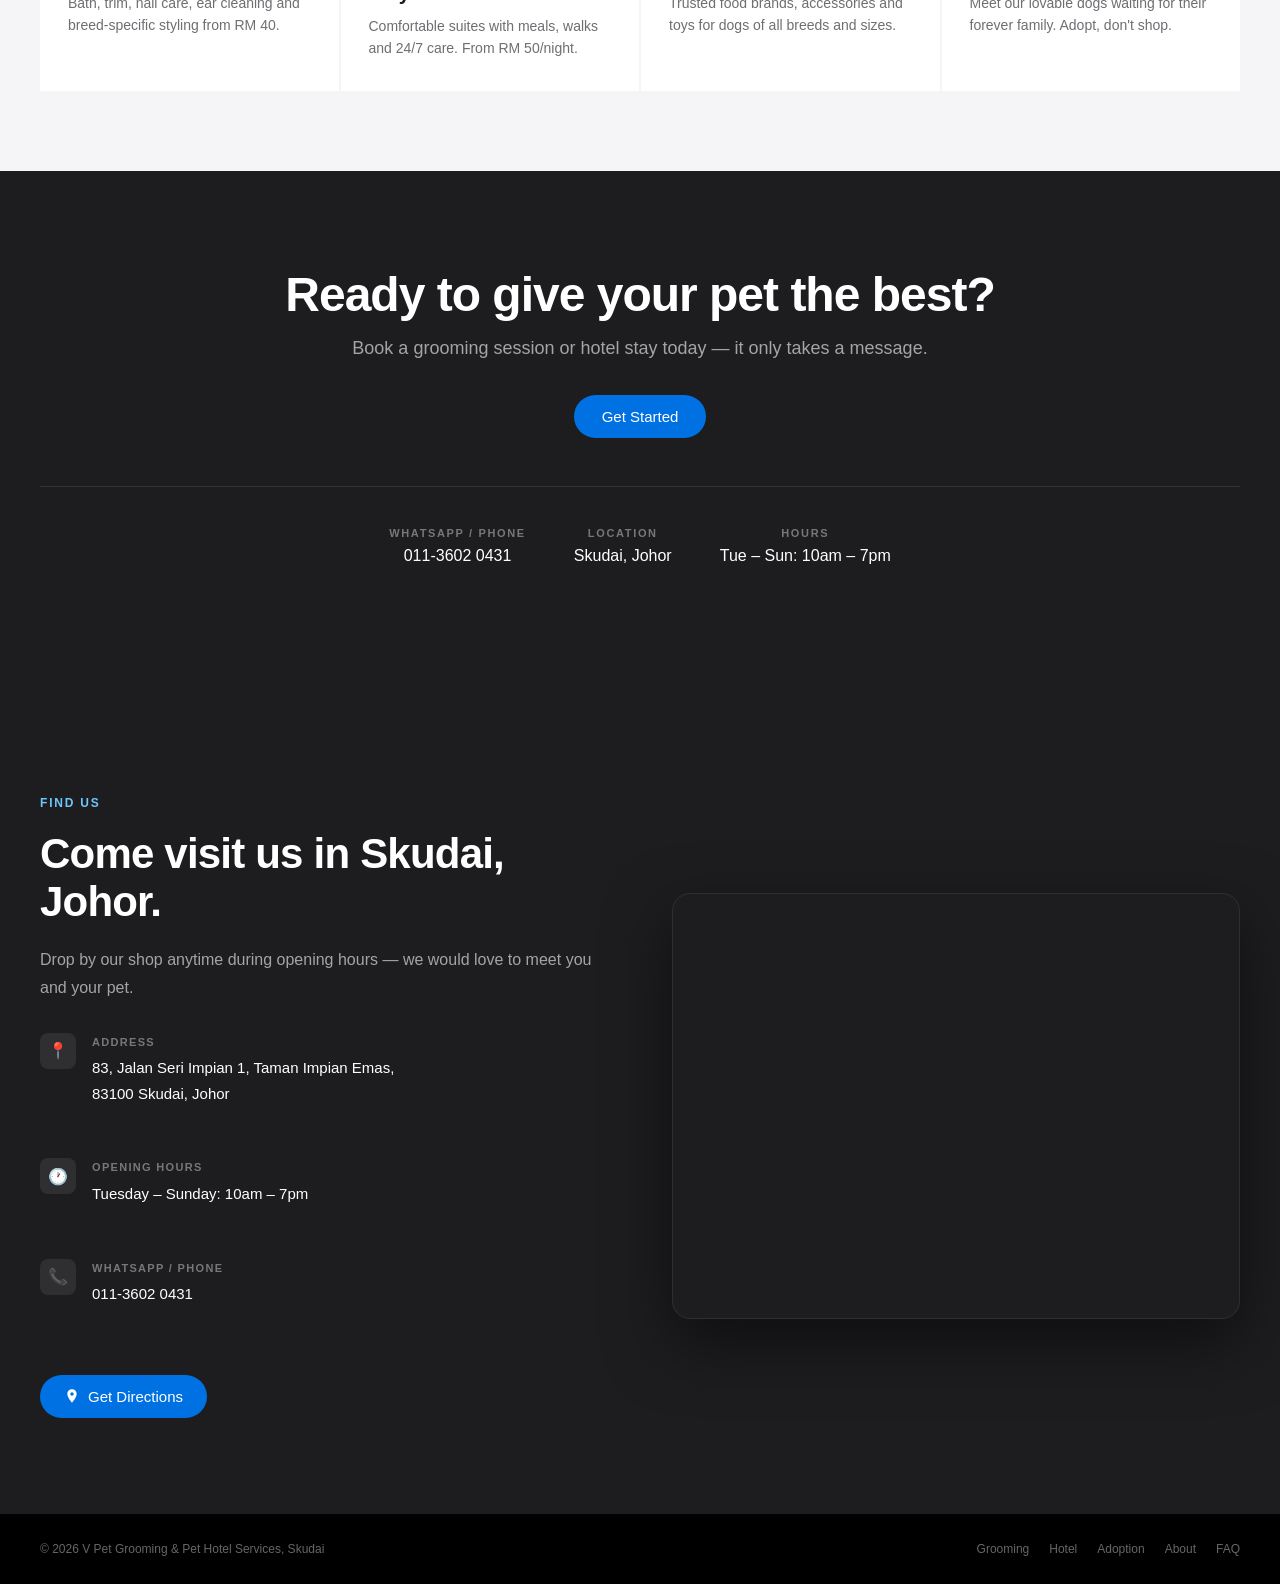
==== commit 94419317: "New Update" ====
--- a/index.html
+++ b/index.html
@@ -9,7 +9,7 @@
 <body>
 
   <nav class="nav">
-    <a href="index.html" class="nav-logo">🐾 V Pet <sup>Kuching</sup></a>
+    <a href="index.html" class="nav-logo">🐾 V Pet <sup>Skudai</sup></a>
     <ul class="nav-links">
       <li><a href="index.html" class="active">Home</a></li>
       <li><a href="grooming.html">Grooming</a></li>
@@ -29,9 +29,9 @@
   <section class="hero">
     <div class="hero-bg" style="background-image: url('https://images.unsplash.com/photo-1587300003388-59208cc962cb?w=1800&auto=format&fit=crop');"></div>
     <div class="hero-content">
-      <p class="hero-eyebrow">V Pet Grooming & Pet Hotel — Kuching</p>
+      <p class="hero-eyebrow">V Pet Grooming & Pet Hotel — Skudai</p>
       <h1>Your Pet Deserves the Very Best.</h1>
-      <p>Professional grooming, cozy hotel stays, and genuine love — all under one roof in Kuching, Sarawak.</p>
+      <p>Professional grooming, cozy hotel stays, and genuine love — all under one roof in Skudai, Johor.</p>
       <div class="hero-actions">
         <a href="grooming.html" class="btn-primary">Book a Grooming</a>
         <a href="hotel.html" class="btn-ghost">Explore Pet Hotel</a>
@@ -43,7 +43,7 @@
   <div class="stats">
     <div class="stat"><div class="stat-number">500+</div><div class="stat-label">Happy pets served</div></div>
     <div class="stat"><div class="stat-number">5★</div><div class="stat-label">Customer rating</div></div>
-    <div class="stat"><div class="stat-number">8+</div><div class="stat-label">Years in Kuching</div></div>
+    <div class="stat"><div class="stat-number">8+</div><div class="stat-label">Years in Skudai</div></div>
     <div class="stat"><div class="stat-number">24/7</div><div class="stat-label">Hotel supervision</div></div>
   </div>
 
@@ -120,7 +120,7 @@
     <a href="grooming.html" class="btn-primary">Get Started</a>
     <div class="contact-row">
       <div class="contact-item"><p class="label">WhatsApp / Phone</p><p class="value">011-3602 0431</p></div>
-      <div class="contact-item"><p class="label">Location</p><p class="value">Kuching, Sarawak</p></div>
+      <div class="contact-item"><p class="label">Location</p><p class="value">Skudai, Johor</p></div>
       <div class="contact-item"><p class="label">Hours</p><p class="value">Tue – Sun: 10am – 7pm</p></div>
     </div>
   </div>
@@ -174,7 +174,7 @@
 
 
   <footer>
-    <p>© 2026 V Pet Grooming & Pet Hotel Services, Kuching</p>
+    <p>© 2026 V Pet Grooming & Pet Hotel Services, Skudai</p>
     <div class="footer-links">
       <a href="grooming.html">Grooming</a>
       <a href="hotel.html">Hotel</a>
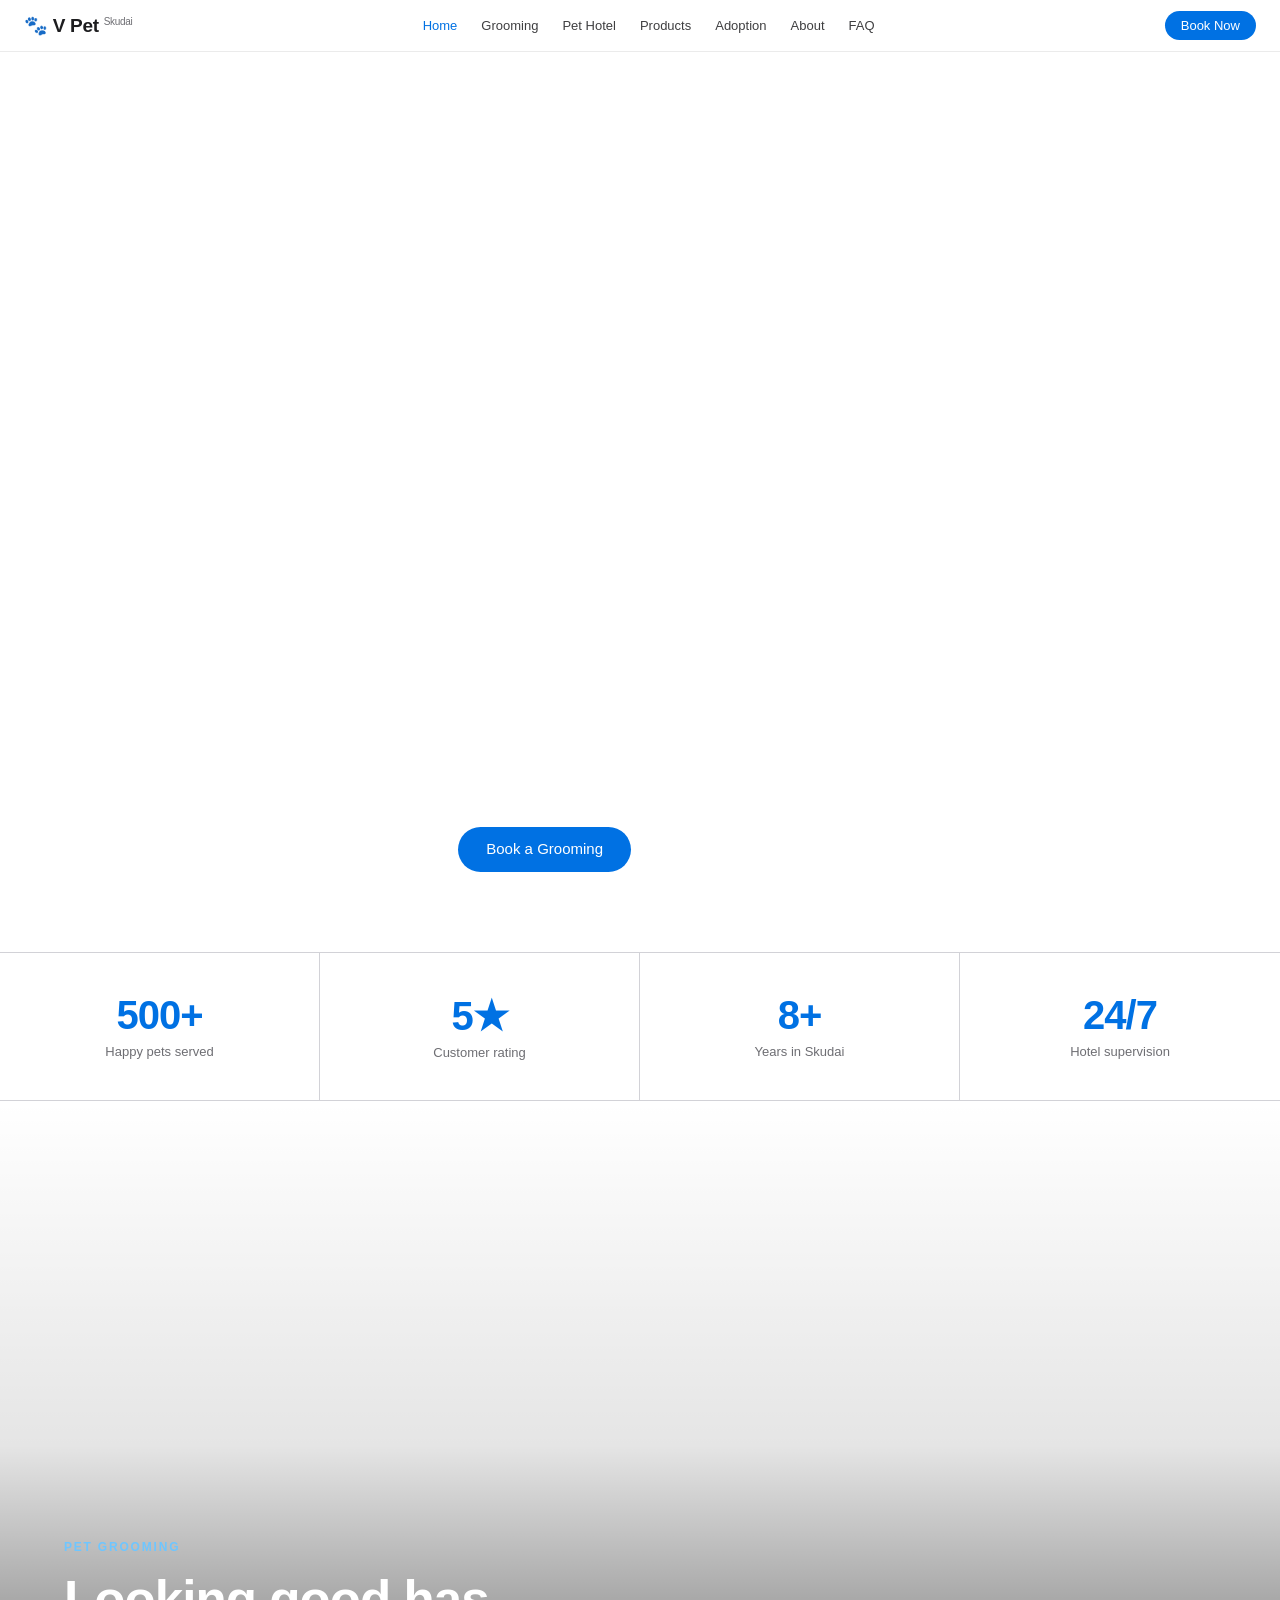
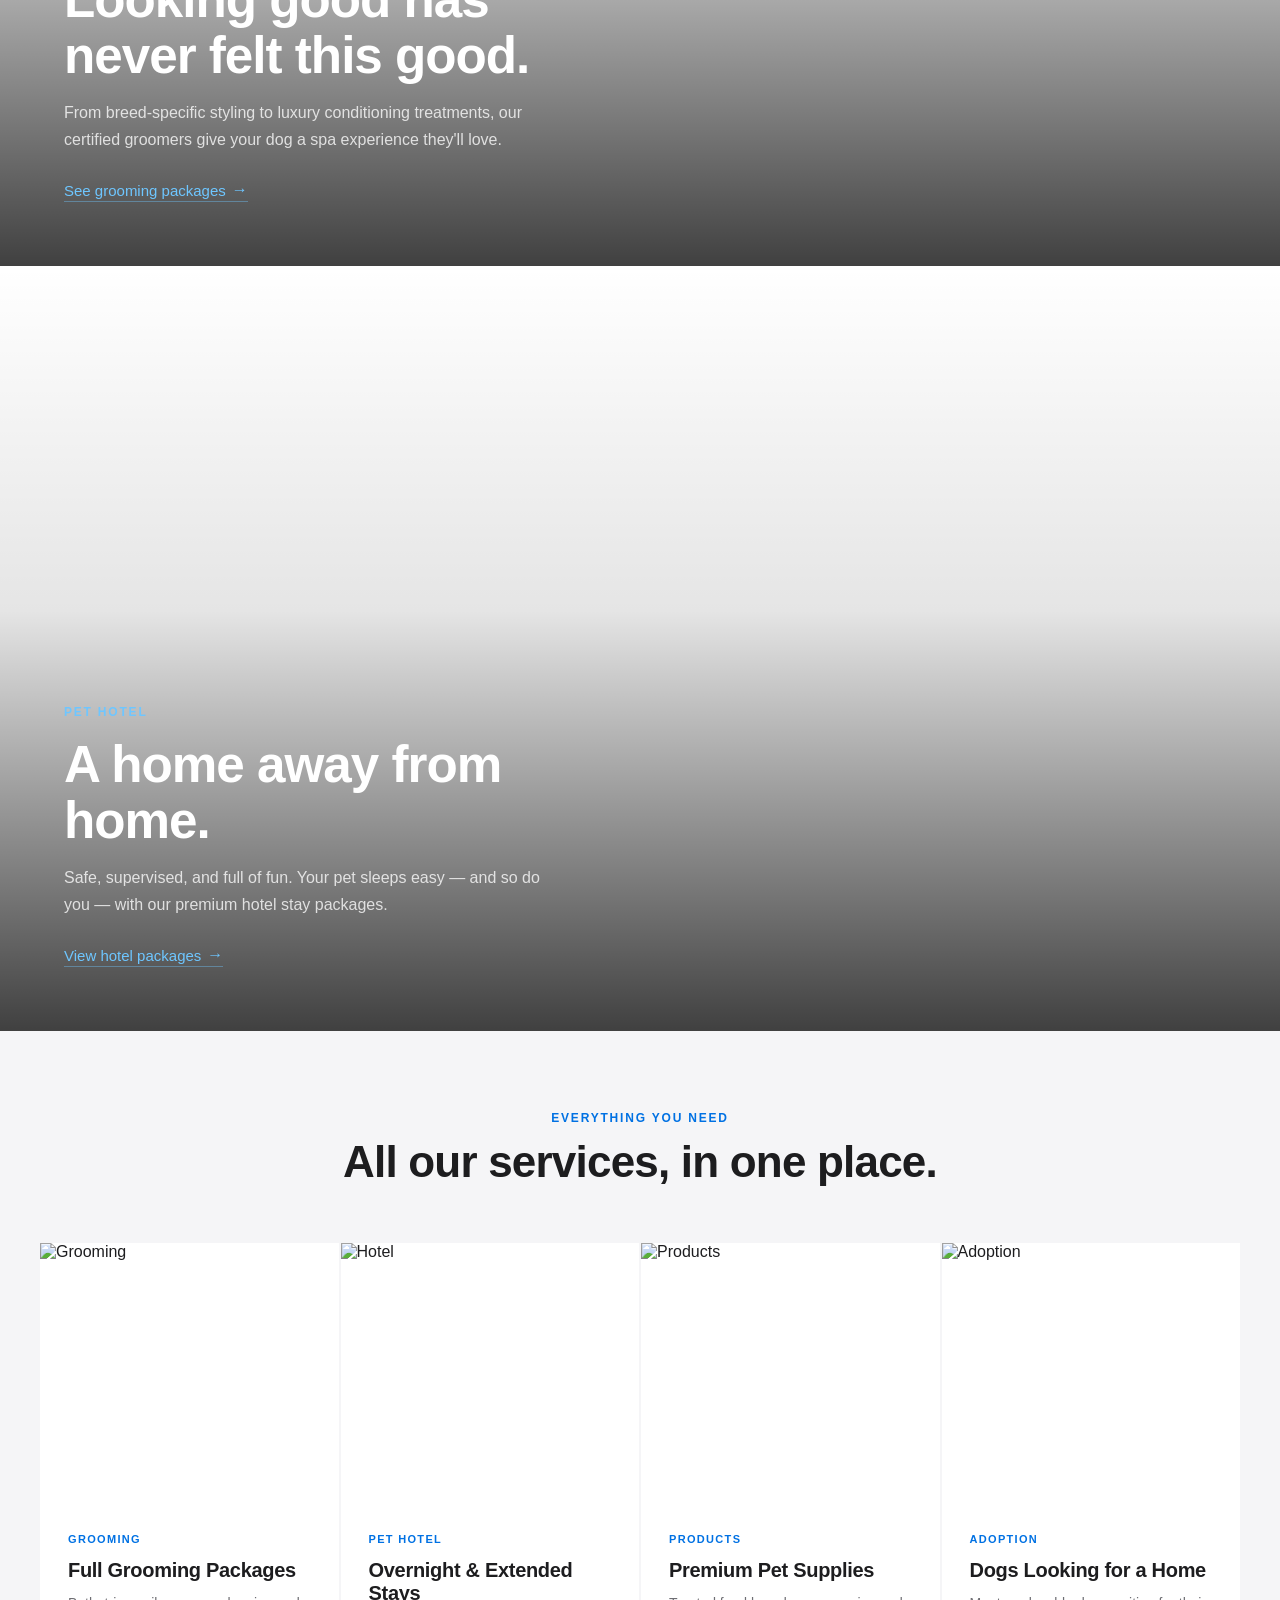
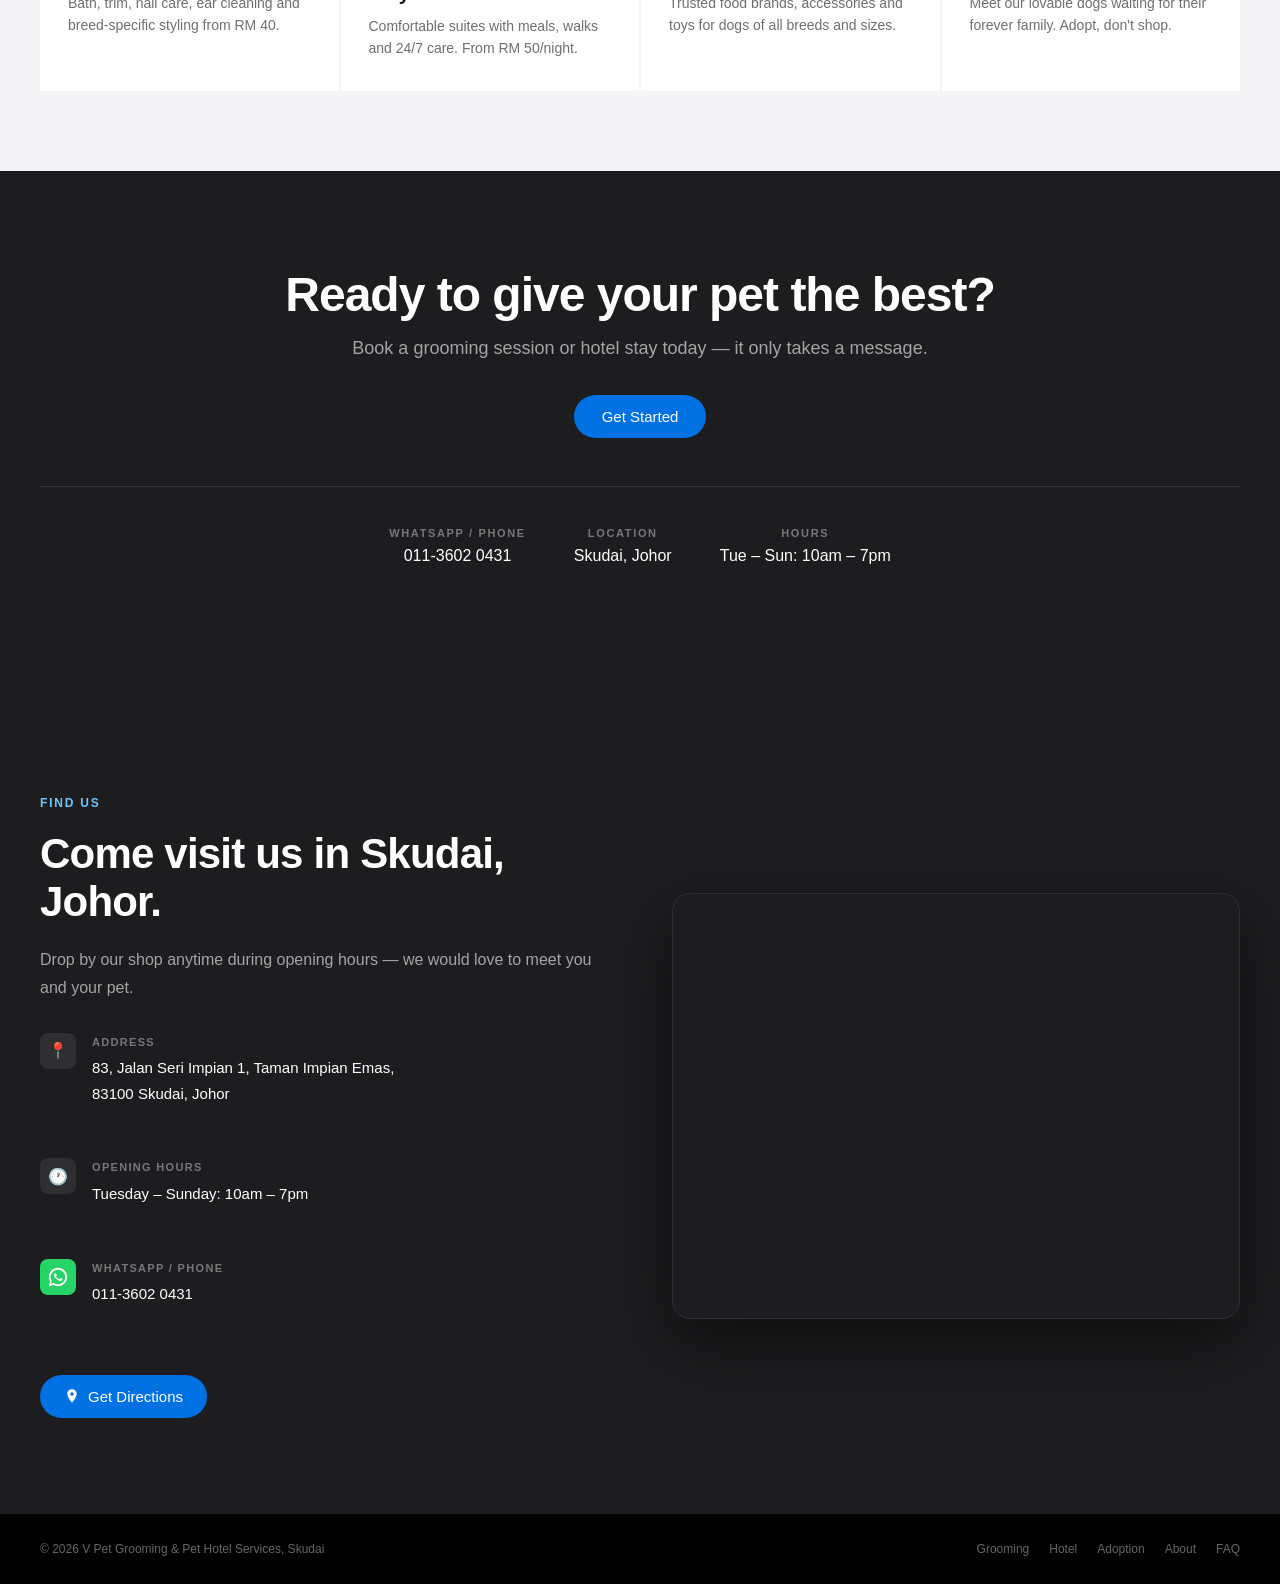
==== commit 3cf83a62: "whatsapp logo" ====
--- a/index.html
+++ b/index.html
@@ -148,7 +148,11 @@
             </div>
           </div>
           <div class="location-detail">
-            <div class="detail-icon">📞</div>
+            <div class="detail-icon" style="background:#25D366; padding:0; display:flex; align-items:center; justify-content:center;">
+              <svg xmlns="http://www.w3.org/2000/svg" viewBox="0 0 48 48" width="22" height="22">
+                <path fill="white" d="M24 4C13 4 4 13 4 24c0 3.6 1 7 2.7 10L4 44l10.3-2.7C17.1 43 20.5 44 24 44c11 0 20-9 20-20S35 4 24 4zm0 36c-3.1 0-6.1-.8-8.7-2.4l-.6-.4-6.1 1.6 1.6-5.9-.4-.6C8.8 30.1 8 27.1 8 24 8 15.2 15.2 8 24 8s16 7.2 16 16-7.2 16-16 16zm8.9-11.9c-.5-.2-2.8-1.4-3.2-1.5-.4-.2-.7-.2-1 .2-.3.5-1.1 1.5-1.4 1.8-.3.3-.5.4-1 .1-.5-.2-2-.7-3.8-2.3-1.4-1.2-2.3-2.8-2.6-3.2-.3-.5 0-.7.2-1 .2-.2.5-.5.7-.8.2-.3.3-.5.4-.8.2-.3.1-.6 0-.8-.1-.2-1-2.5-1.4-3.4-.4-.9-.7-.8-1-.8h-.9c-.3 0-.8.1-1.2.6-.4.5-1.6 1.5-1.6 3.7s1.6 4.3 1.9 4.6c.2.3 3.2 4.9 7.8 6.8 1.1.5 1.9.7 2.6.9 1.1.3 2.1.3 2.9.2.9-.1 2.8-1.1 3.2-2.2.4-1.1.4-2 .3-2.2-.2-.3-.5-.4-1-.6z"/>
+              </svg>
+            </div>
             <div>
               <p class="detail-label">WhatsApp / Phone</p>
               <p class="detail-value">011-3602 0431</p>
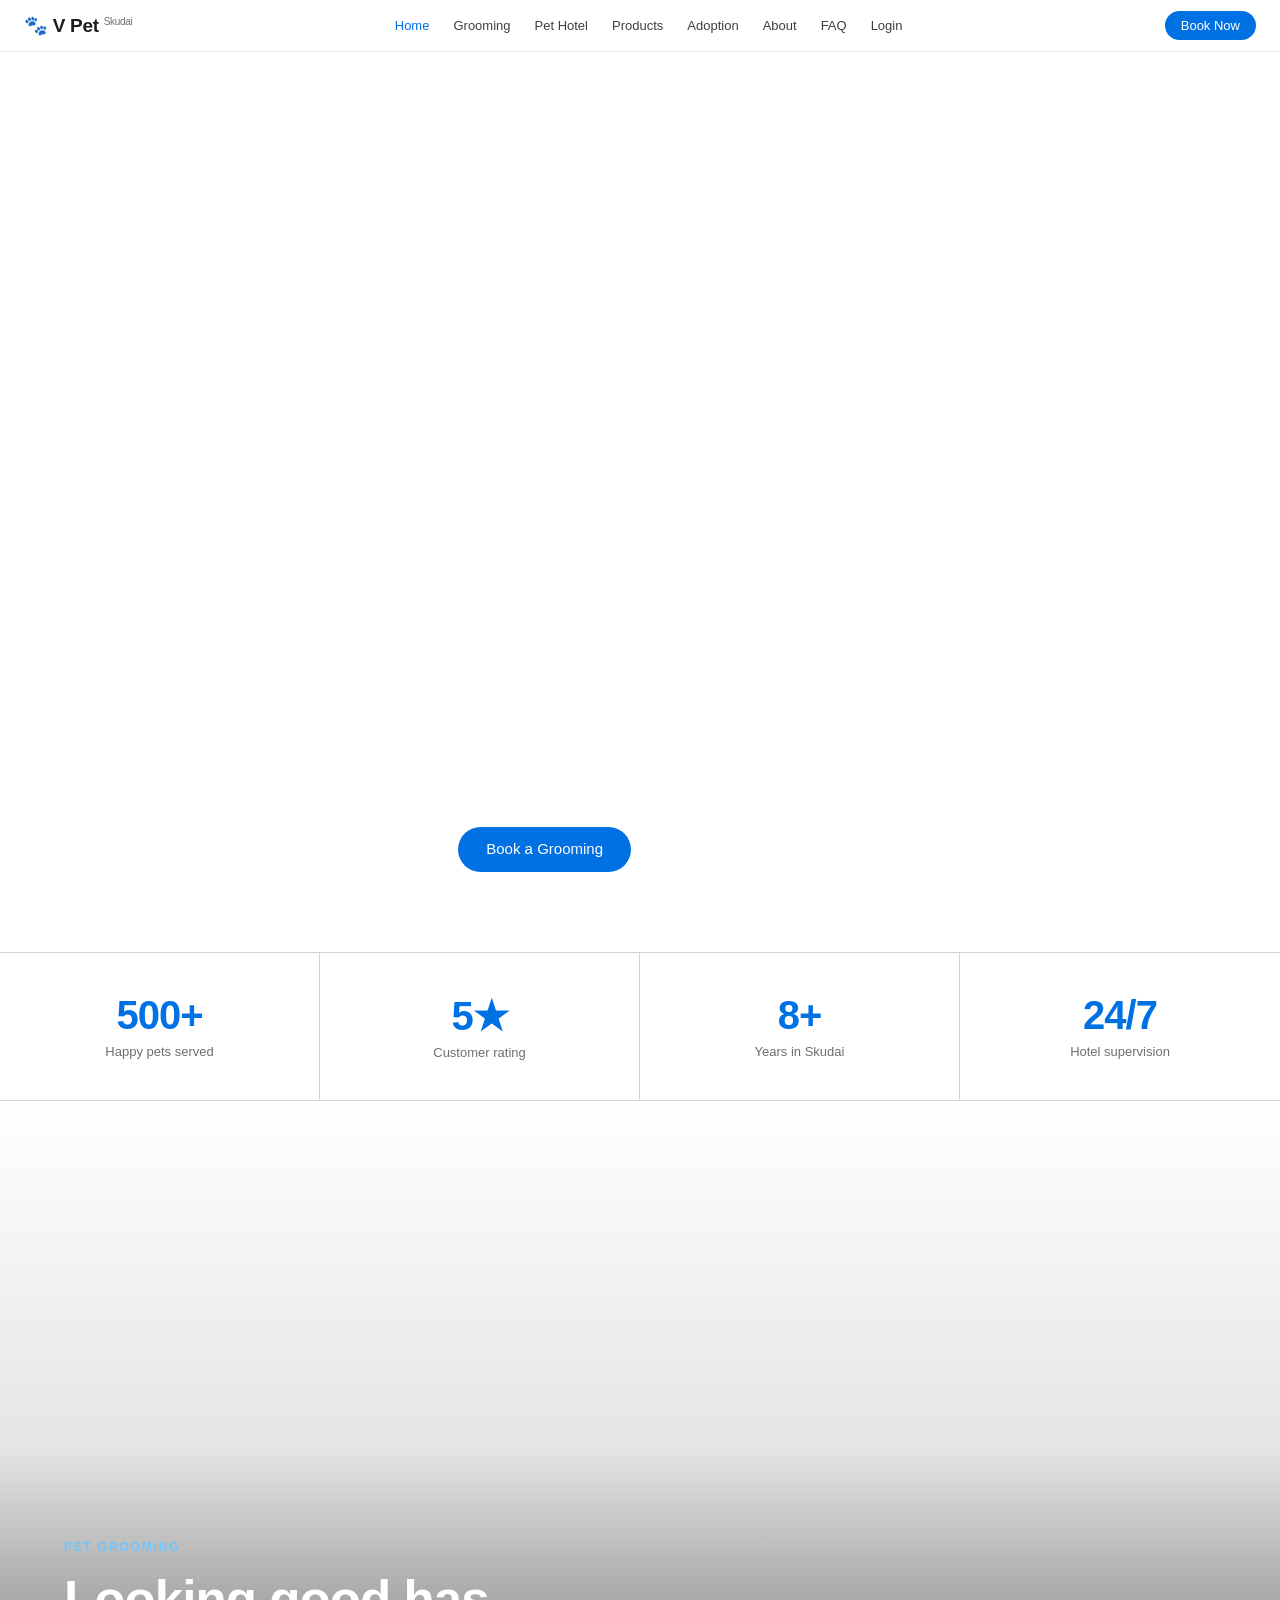
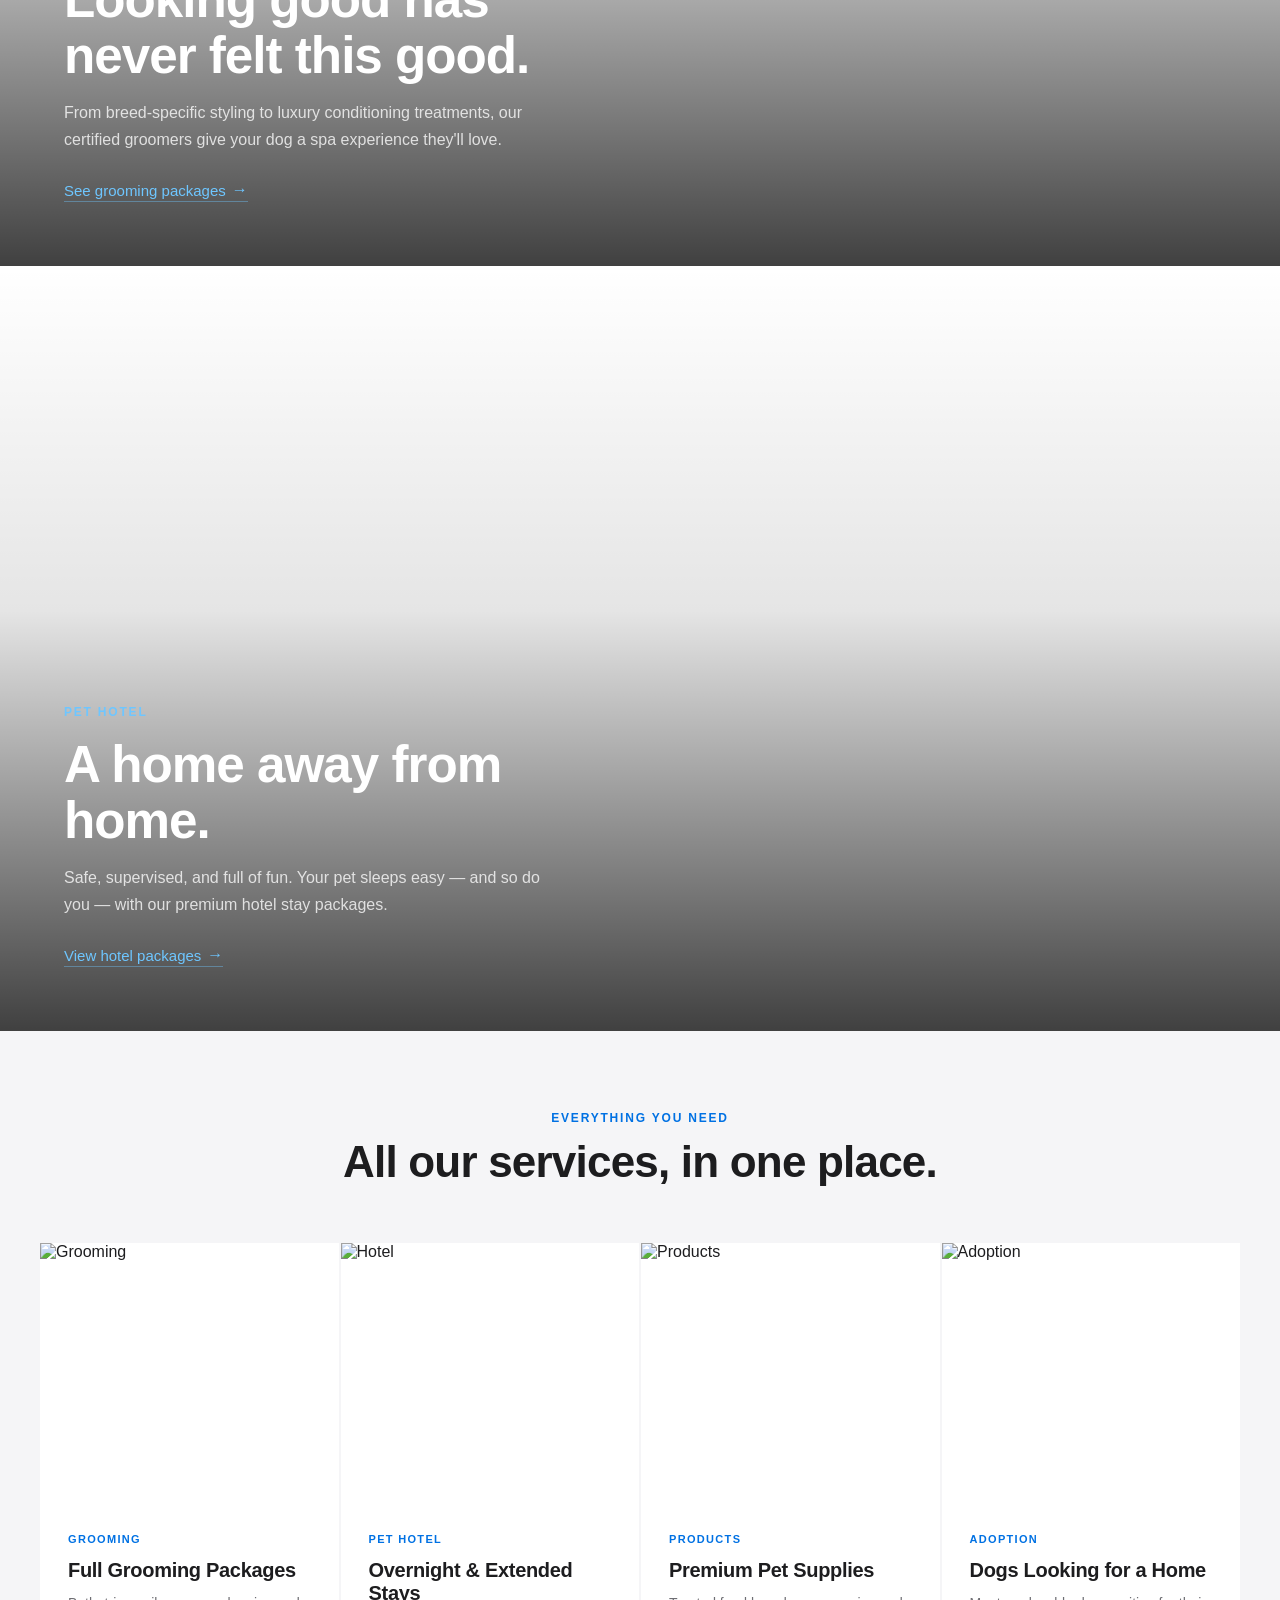
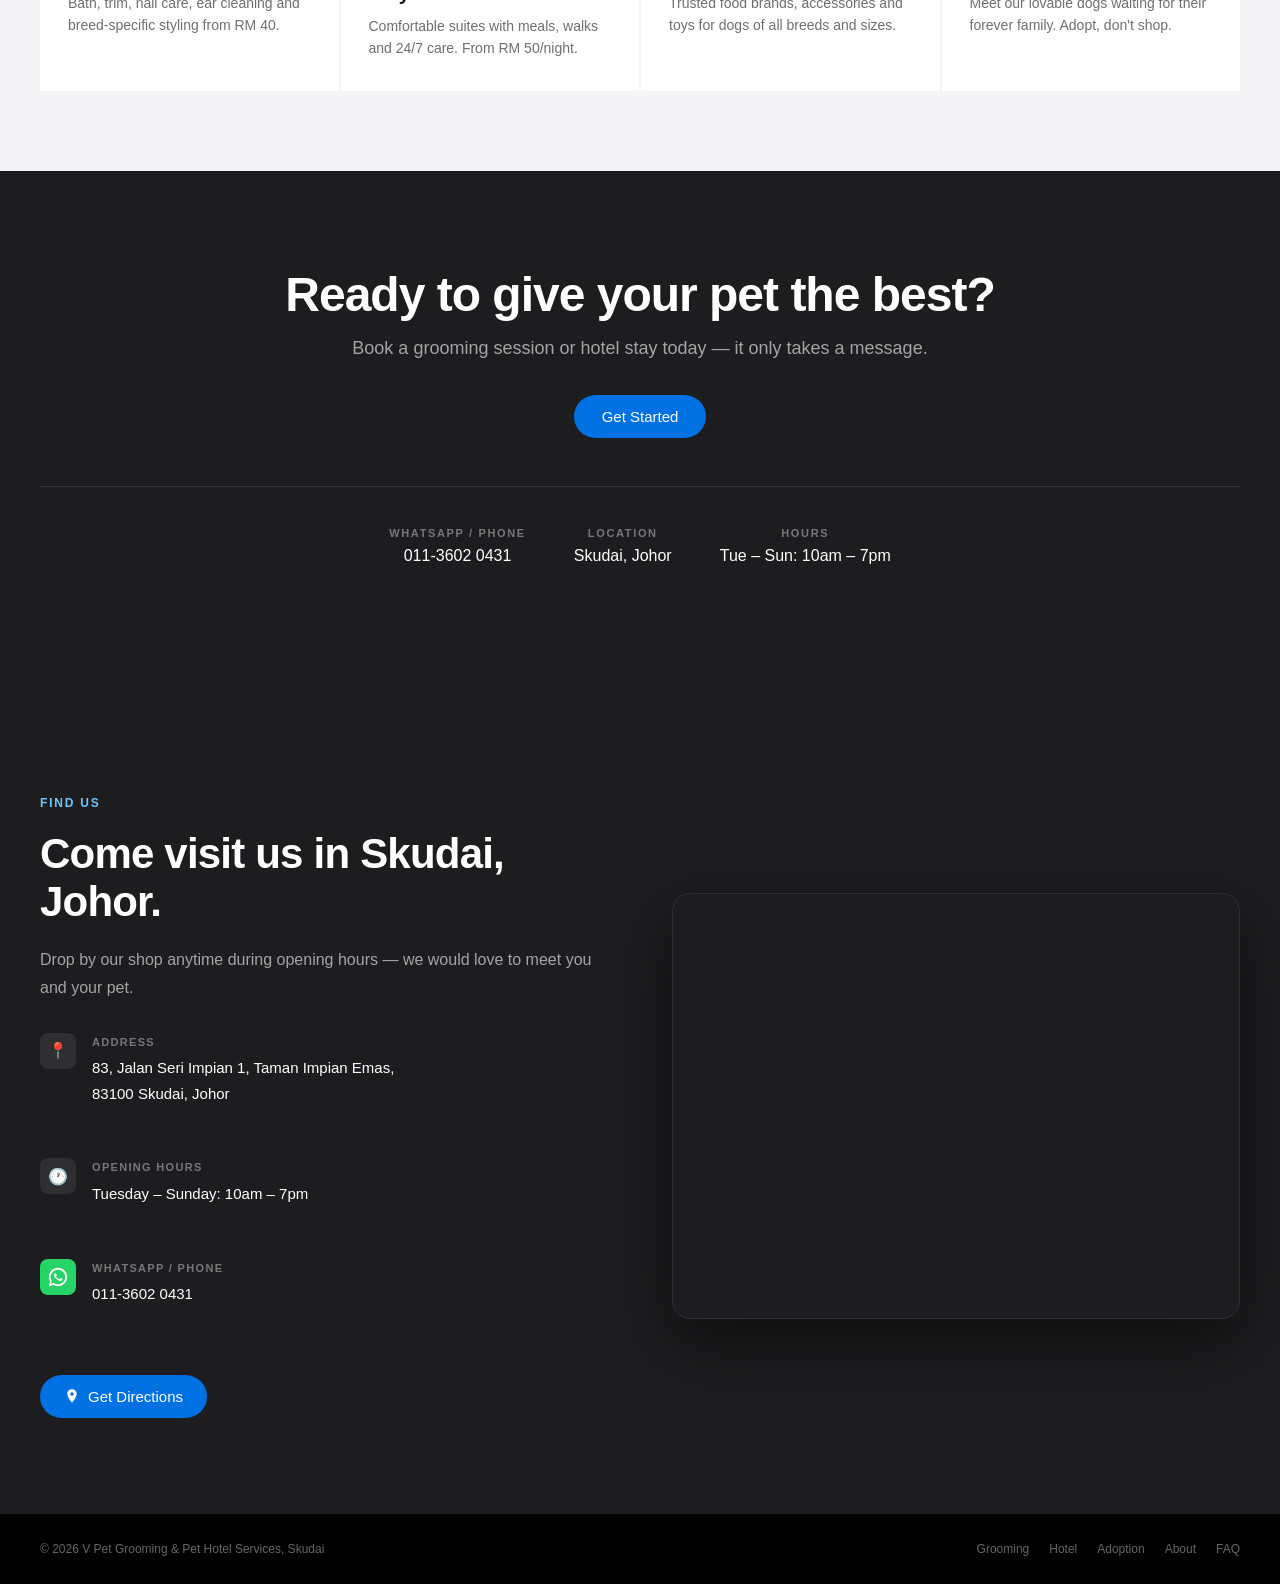
==== commit 2adf5057: "new update" ====
--- a/index.html
+++ b/index.html
@@ -18,6 +18,7 @@
       <li><a href="adoption.html">Adoption</a></li>
       <li><a href="about.html">About</a></li>
       <li><a href="faq.html">FAQ</a></li>
+      <li><a href="customer.html">Login</a></li>
     </ul>
     <a href="grooming.html" class="nav-cta">Book Now</a>
     <button class="hamburger" id="hamburger" aria-label="Toggle menu" aria-expanded="false">
@@ -198,6 +199,7 @@
     <a href="adoption.html">Adoption</a>
     <a href="about.html">About</a>
     <a href="faq.html">FAQ</a>
+    <a href="customer.html">Login</a>
     <a href="https://wa.me/601136020431" target="_blank" class="mobile-cta">Book Now</a>
   </div>
 
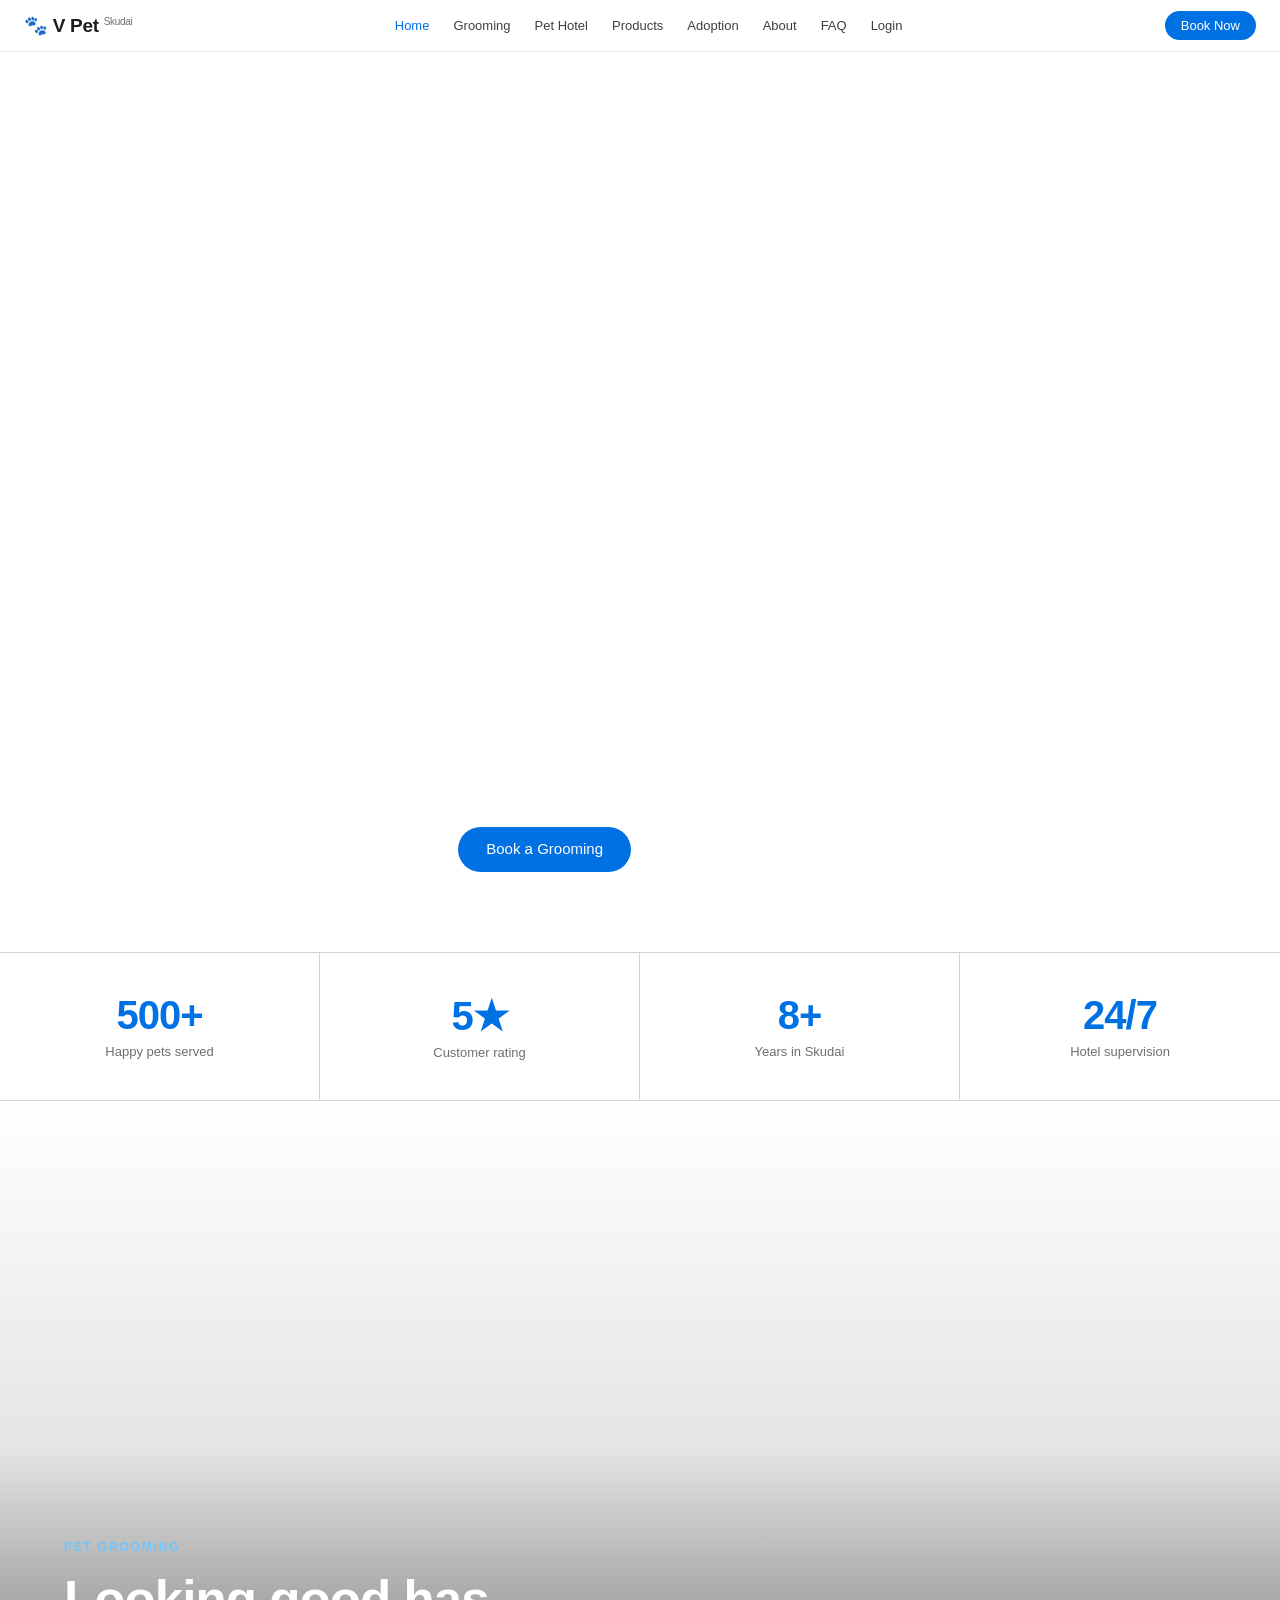
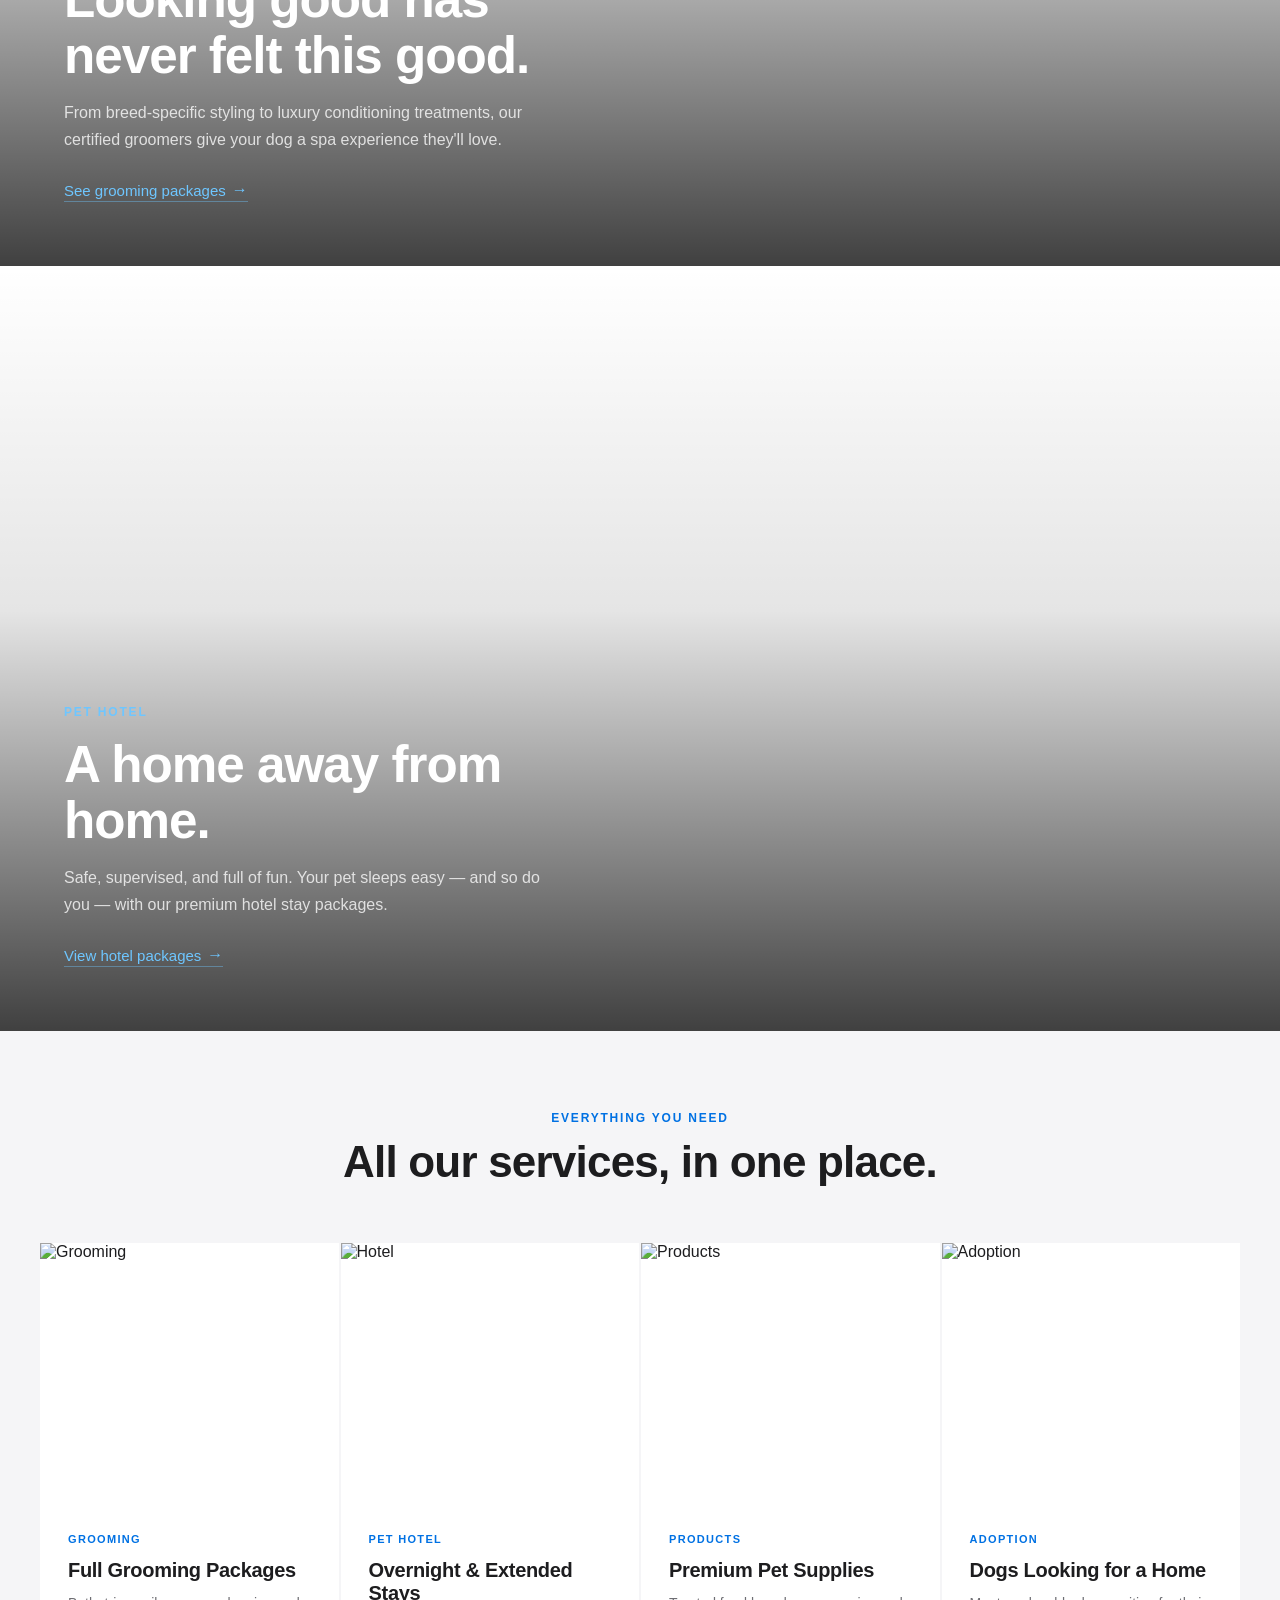
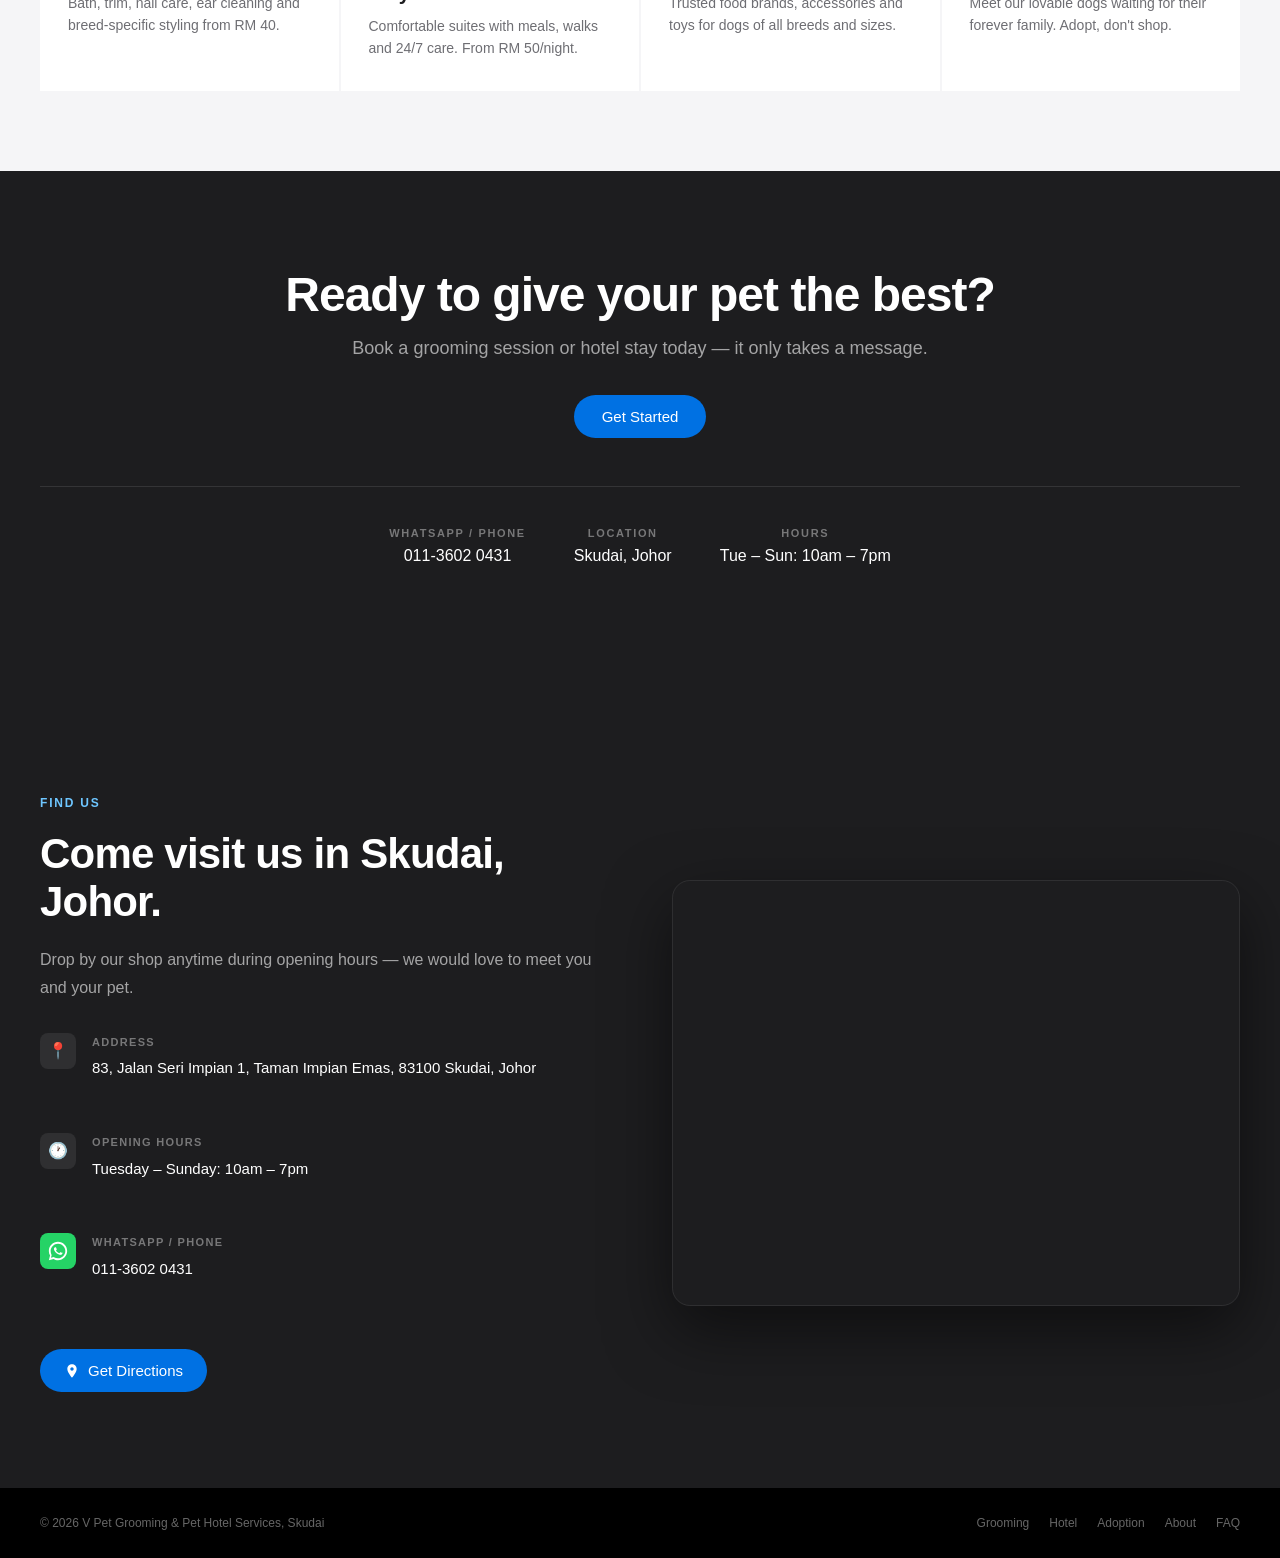
==== commit c45bc3f5: "new update" ====
--- a/index.html
+++ b/index.html
@@ -120,9 +120,9 @@
     <p>Book a grooming session or hotel stay today — it only takes a message.</p>
     <a href="grooming.html" class="btn-primary">Get Started</a>
     <div class="contact-row">
-      <div class="contact-item"><p class="label">WhatsApp / Phone</p><p class="value">011-3602 0431</p></div>
+      <div class="contact-item"><p class="label">WhatsApp / Phone</p><p class="value cfg-phone">011-3602 0431</p></div>
       <div class="contact-item"><p class="label">Location</p><p class="value">Skudai, Johor</p></div>
-      <div class="contact-item"><p class="label">Hours</p><p class="value">Tue – Sun: 10am – 7pm</p></div>
+      <div class="contact-item"><p class="label">Hours</p><p class="value cfg-hours">Tue – Sun: 10am – 7pm</p></div>
     </div>
   </div>
 
@@ -138,14 +138,14 @@
             <div class="detail-icon">📍</div>
             <div>
               <p class="detail-label">Address</p>
-              <p class="detail-value">83, Jalan Seri Impian 1, Taman Impian Emas,<br>83100 Skudai, Johor</p>
+              <p class="detail-value cfg-address">83, Jalan Seri Impian 1, Taman Impian Emas, 83100 Skudai, Johor</p>
             </div>
           </div>
           <div class="location-detail">
             <div class="detail-icon">🕐</div>
             <div>
               <p class="detail-label">Opening Hours</p>
-              <p class="detail-value">Tuesday – Sunday: 10am – 7pm</p>
+              <p class="detail-value cfg-hours">Tuesday – Sunday: 10am – 7pm</p>
             </div>
           </div>
           <div class="location-detail">
@@ -156,7 +156,7 @@
             </div>
             <div>
               <p class="detail-label">WhatsApp / Phone</p>
-              <p class="detail-value">011-3602 0431</p>
+              <p class="detail-value cfg-phone">011-3602 0431</p>
             </div>
           </div>
         </div>
@@ -200,7 +200,7 @@
     <a href="about.html">About</a>
     <a href="faq.html">FAQ</a>
     <a href="customer.html">Login</a>
-    <a href="https://wa.me/601136020431" target="_blank" class="mobile-cta">Book Now</a>
+    <a href="https://wa.me/601136020431" target="_blank" class="mobile-cta cfg-whatsapp">Book Now</a>
   </div>
 
   <script>
@@ -222,5 +222,7 @@
       });
     });
   </script>
+
+  <script type="module" src="config-loader.js"></script>
 </body>
 </html>
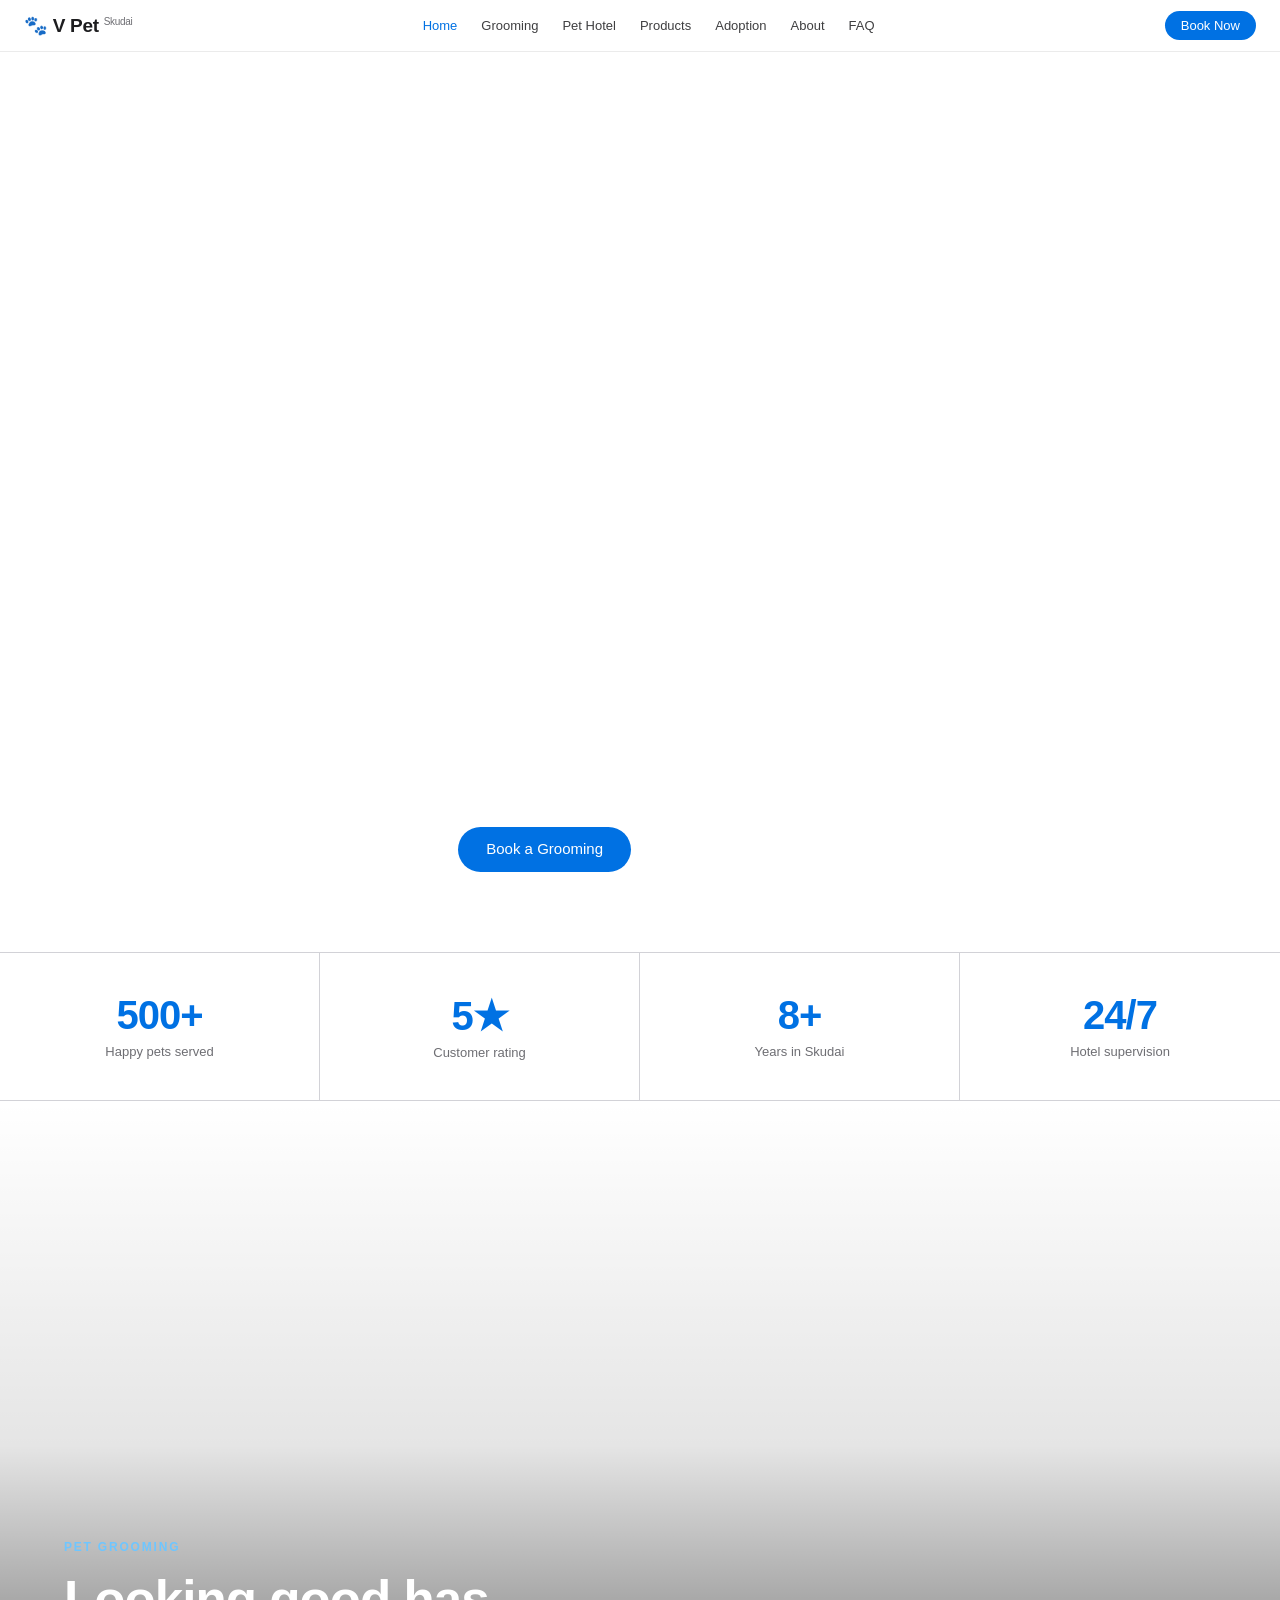
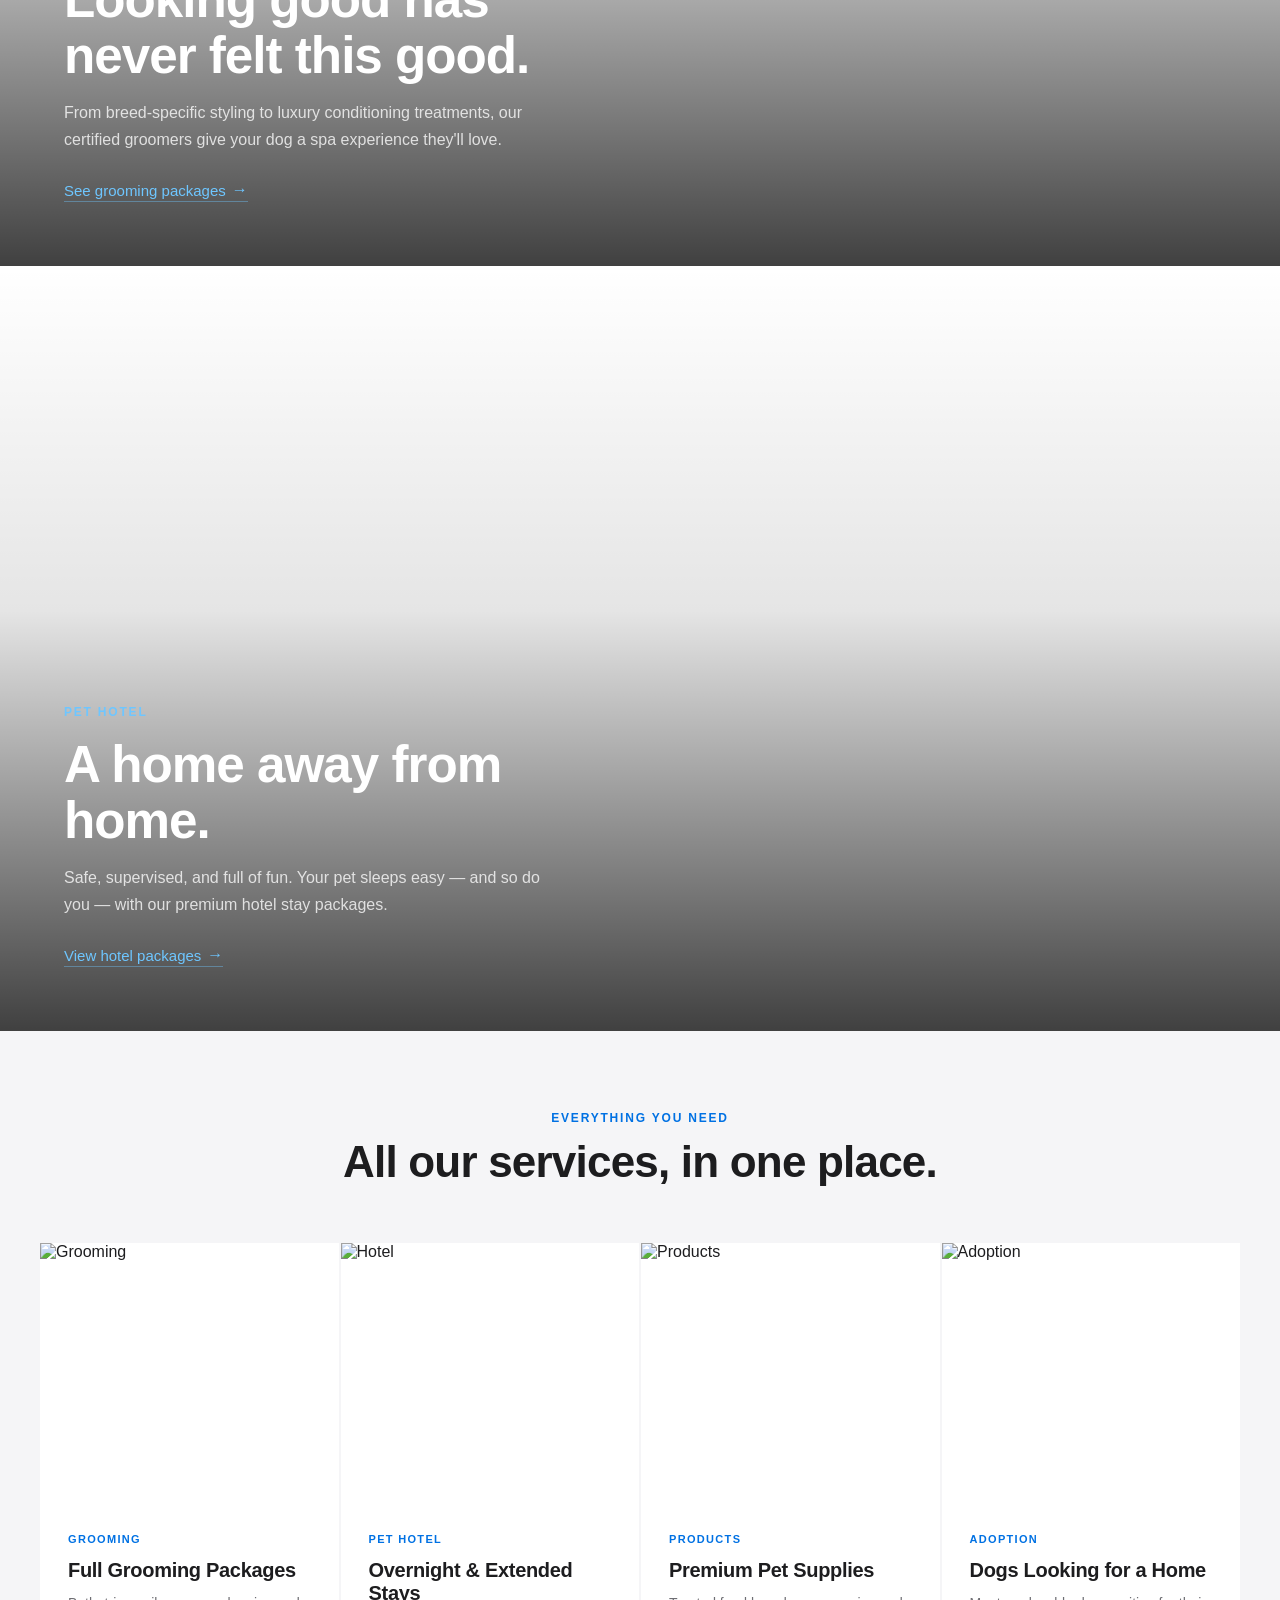
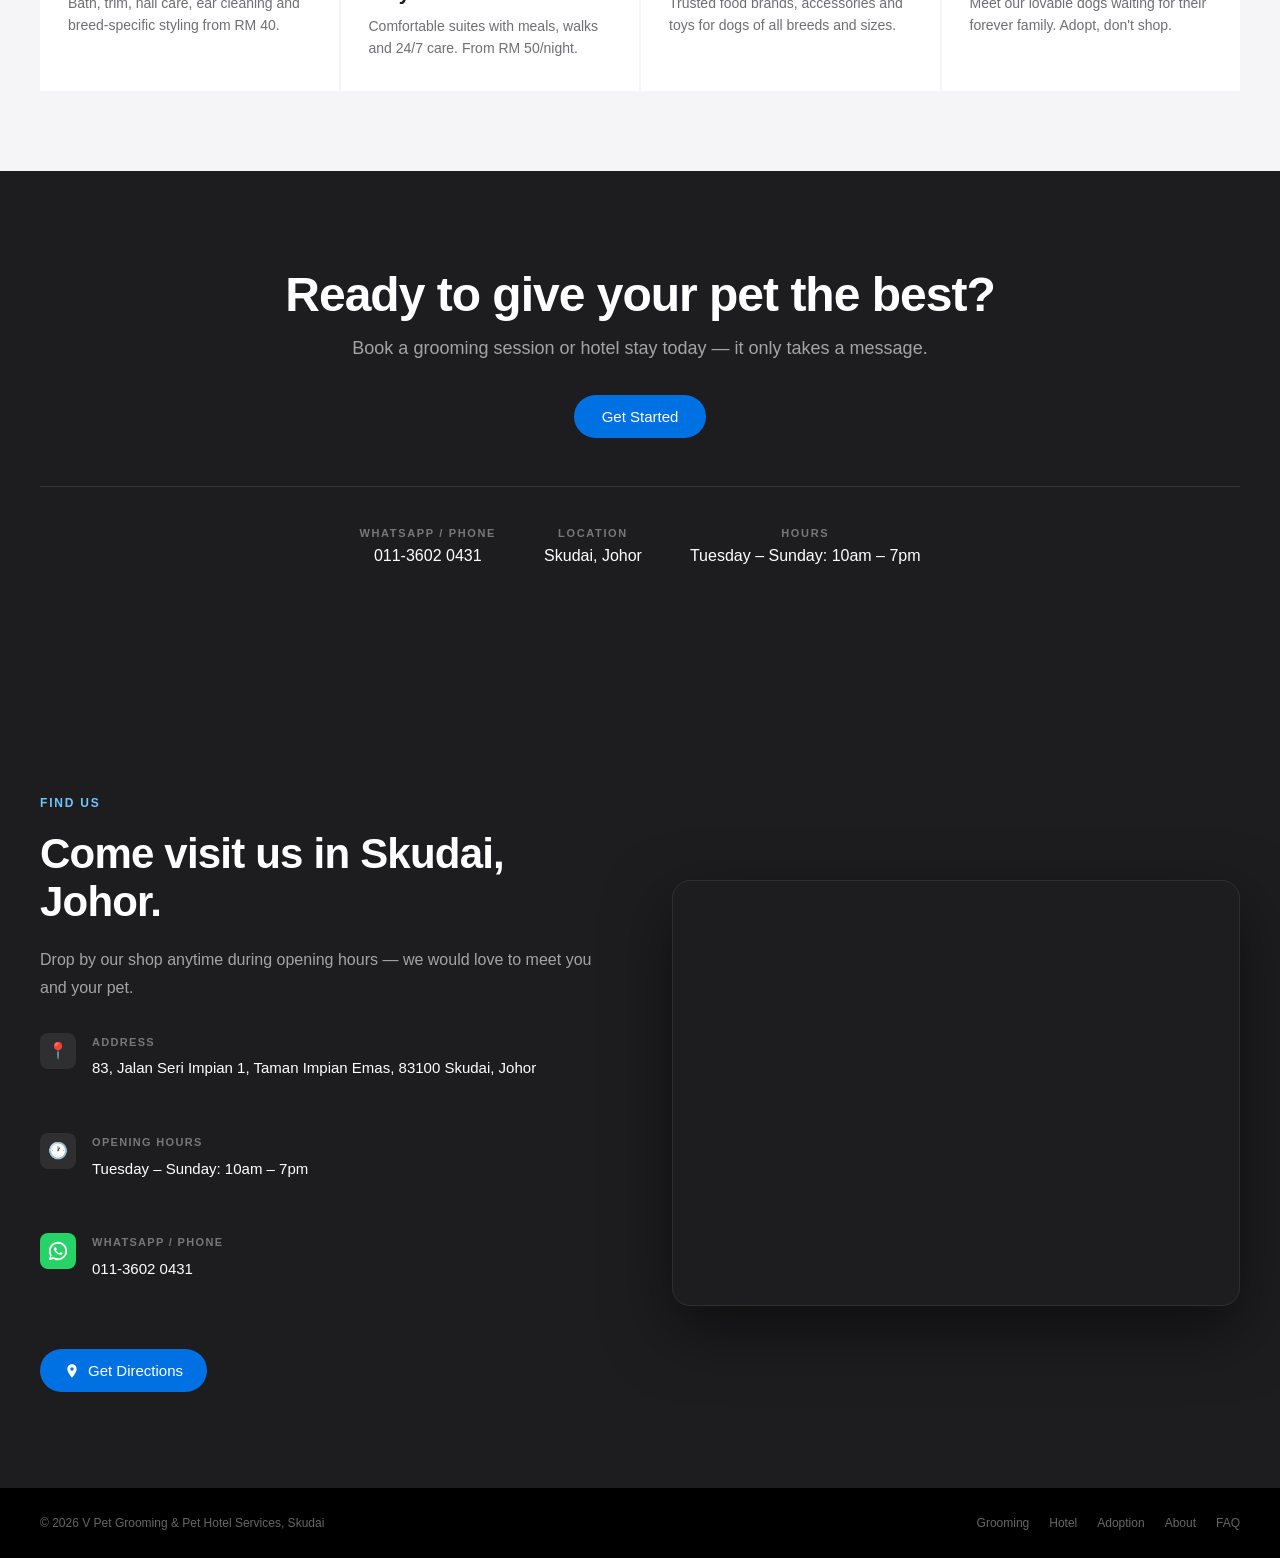
==== commit 7b3bd7cb: "last update" ====
--- a/index.html
+++ b/index.html
@@ -7,7 +7,6 @@
   <link rel="stylesheet" href="style.css" />
 </head>
 <body>
-
   <nav class="nav">
     <a href="index.html" class="nav-logo">🐾 V Pet <sup>Skudai</sup></a>
     <ul class="nav-links">
@@ -18,7 +17,6 @@
       <li><a href="adoption.html">Adoption</a></li>
       <li><a href="about.html">About</a></li>
       <li><a href="faq.html">FAQ</a></li>
-      <li><a href="customer.html">Login</a></li>
     </ul>
     <a href="grooming.html" class="nav-cta">Book Now</a>
     <button class="hamburger" id="hamburger" aria-label="Toggle menu" aria-expanded="false">
@@ -177,7 +175,6 @@
     </div>
   </section>
 
-
   <footer>
     <p>© 2026 V Pet Grooming & Pet Hotel Services, Skudai</p>
     <div class="footer-links">
@@ -188,7 +185,6 @@
       <a href="faq.html">FAQ</a>
     </div>
   </footer>
-
 
   <!-- Mobile Menu -->
   <div class="mobile-menu" id="mobileMenu">
@@ -199,7 +195,6 @@
     <a href="adoption.html">Adoption</a>
     <a href="about.html">About</a>
     <a href="faq.html">FAQ</a>
-    <a href="customer.html">Login</a>
     <a href="https://wa.me/601136020431" target="_blank" class="mobile-cta cfg-whatsapp">Book Now</a>
   </div>
 
@@ -212,7 +207,6 @@
       hamburger.setAttribute("aria-expanded", isOpen);
       document.body.style.overflow = isOpen ? "hidden" : "";
     });
-    // Close on link click
     mobileMenu.querySelectorAll("a").forEach(link => {
       link.addEventListener("click", () => {
         mobileMenu.classList.remove("open");
